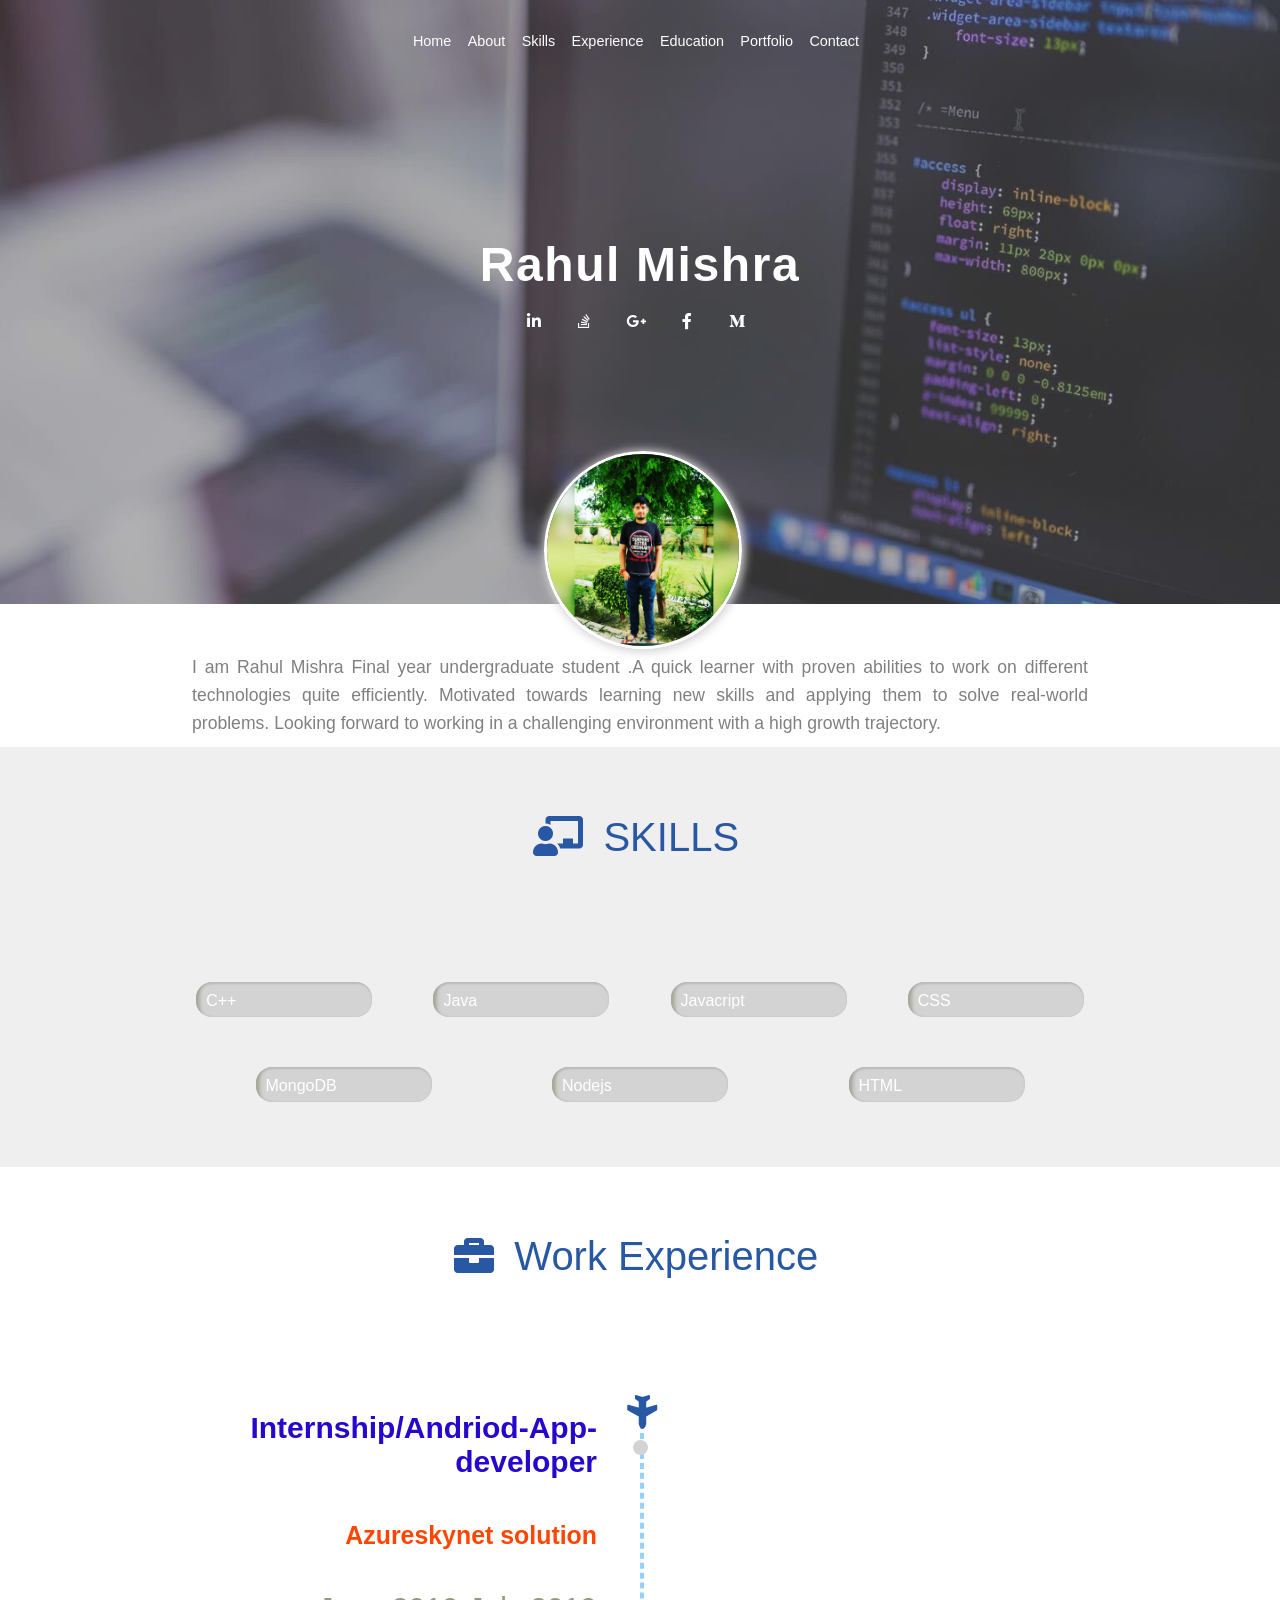
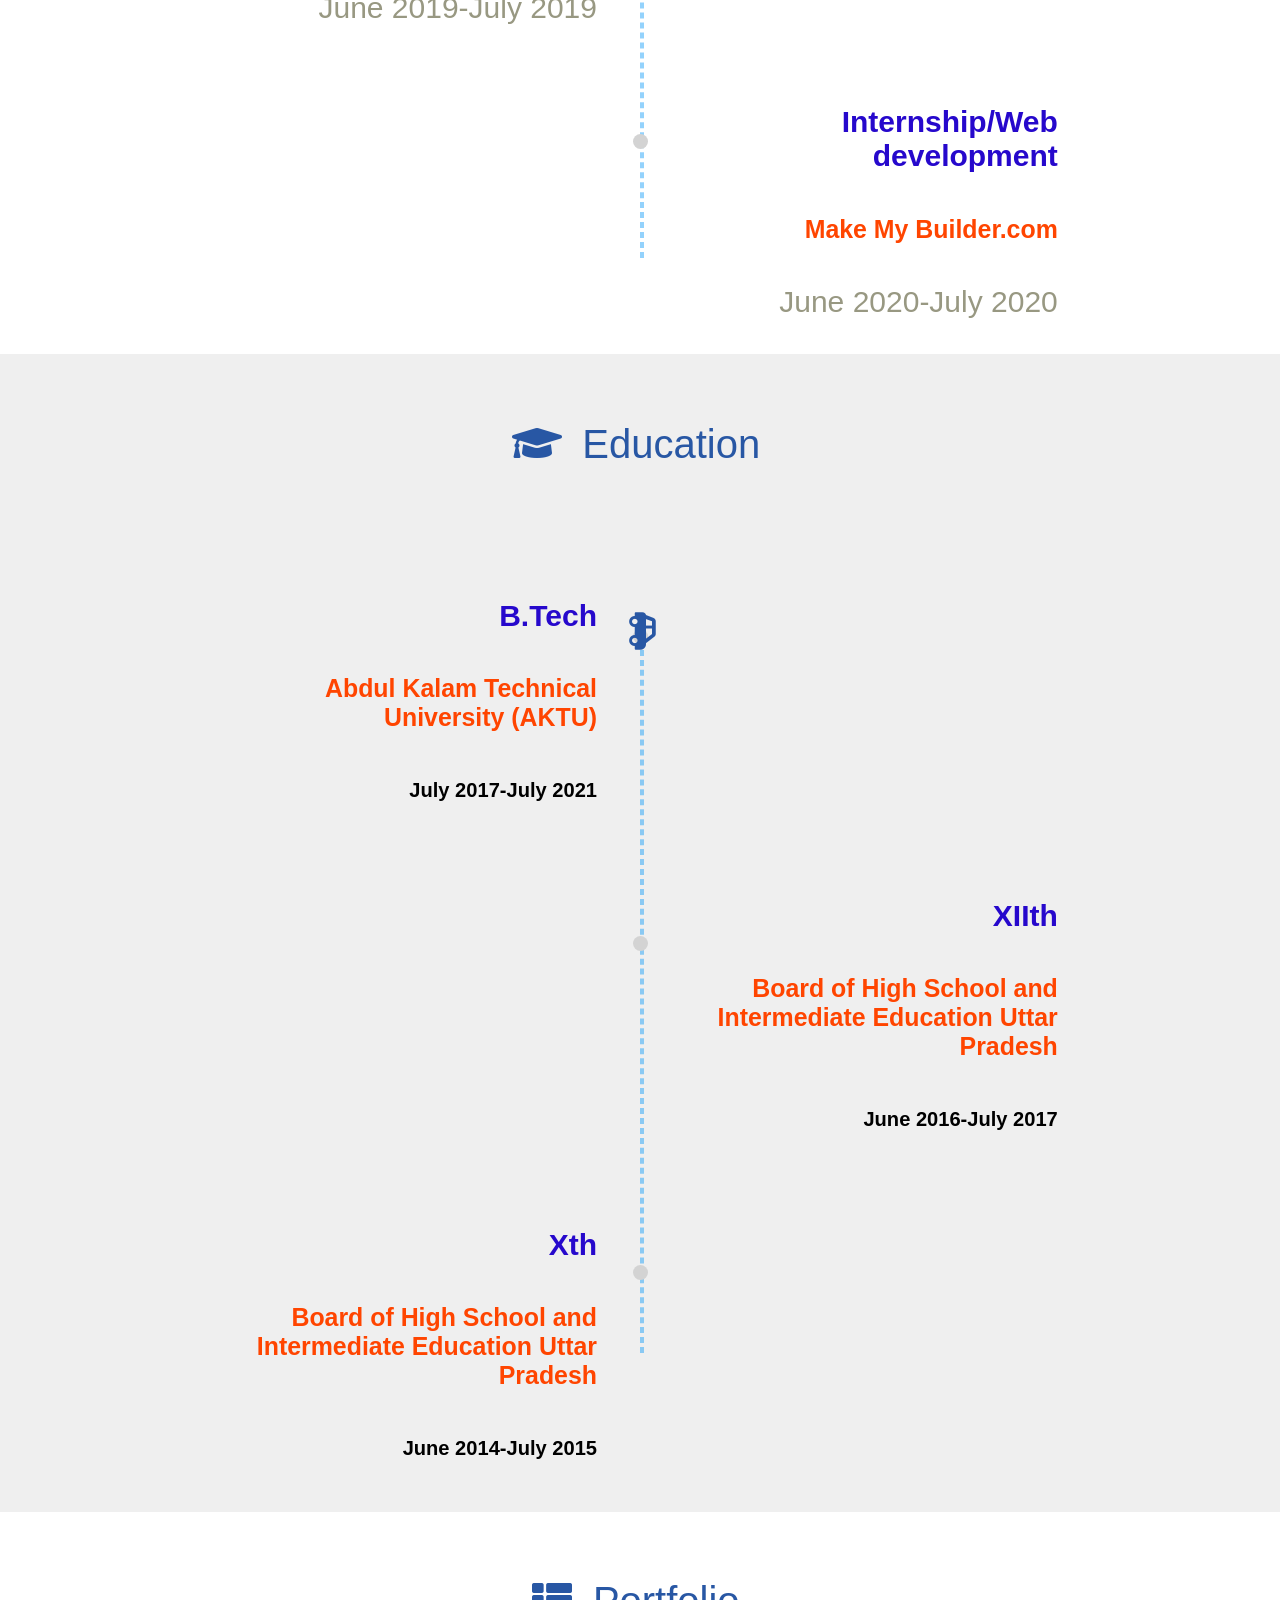
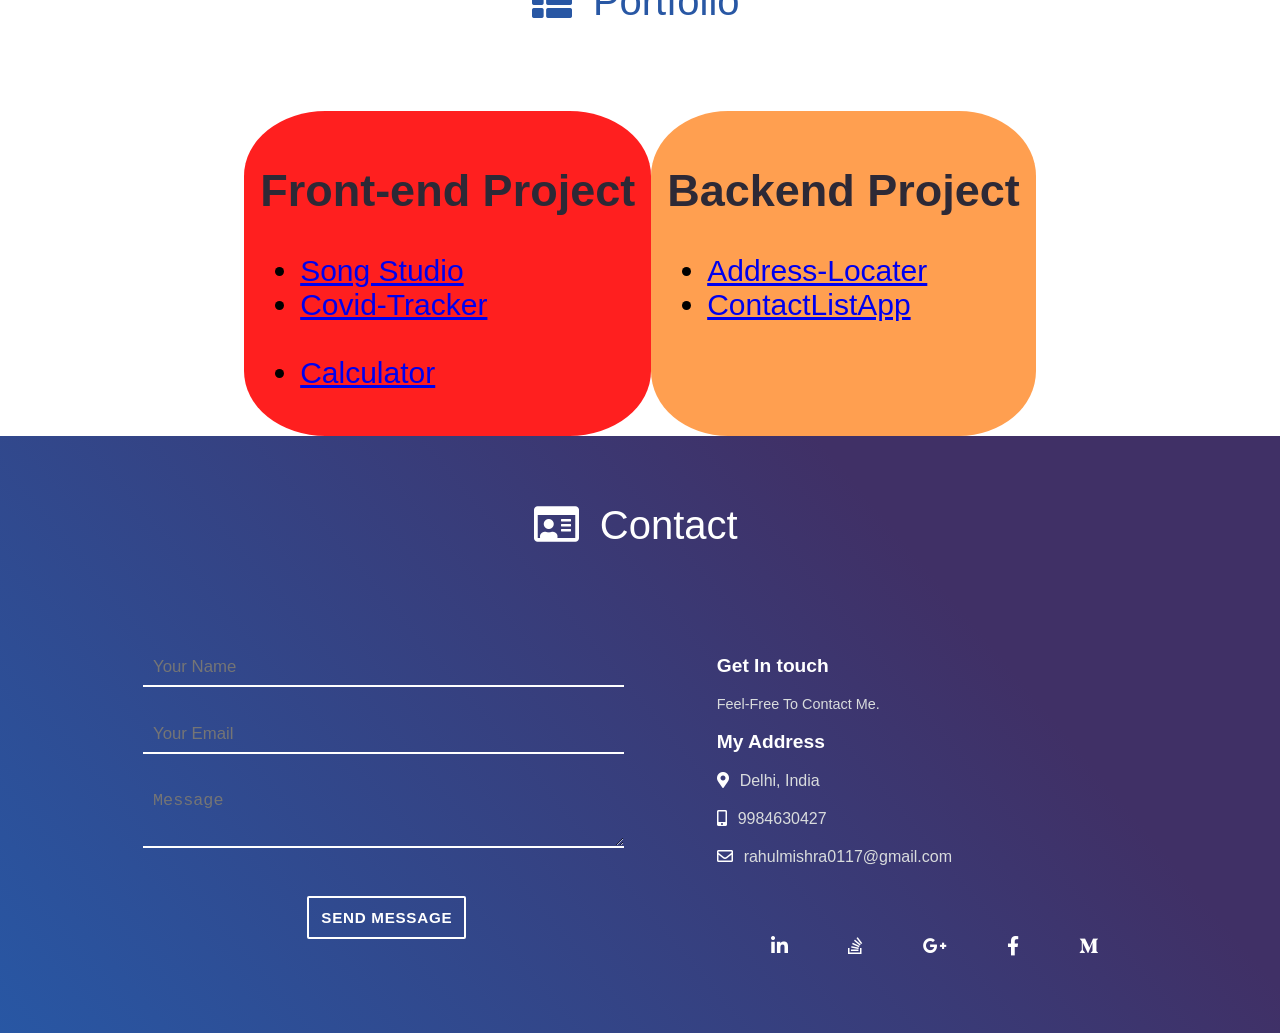
==== index.html @ 9bad270a "Add the song studio Project in front-end section" ====
<!DOCTYPE html>
<html>
<head>
    <title> Rahul Mishra </title>
    <link rel="icon" type="image/png" href="https://dribbble.com/shots/14804530-r/attachments/6511800?mode=media"/>
    <link rel="stylesheet" href="https://use.fontawesome.com/releases/v5.5.0/css/all.css" integrity="sha384-B4dIYHKNBt8Bc12p+WXckhzcICo0wtJAoU8YZTY5qE0Id1GSseTk6S+L3BlXeVIU" crossorigin="anonymous">
    <!-- <link rel="stylesheet" href="https://use.fontawesome.com/releases/v5.5.0/css/all.css" integrity="sha384-B4dIYHKNBt8Bc12p+WXckhzcICo0wtJAoU8YZTY5qE0Id1GSseTk6S+L3BlXeVIU" crossorigin="anonymous"> -->
    <link rel="stylesheet" href="style.css">

</head>
<body>

    <header id="body-header">
        <nav>

            <ul class="horizontal-list text-center nav-menu">
                <li>
                    <a href="#"> Home </a>
                </li>
                <li>
                    <a href="#about"> About </a>
                </li>
                <li>
                    <a href="#skills"> Skills </a>
                </li>
                <li>
                    <a href="#experience">Experience</a>
                </li>
                <li>
                    <a href="#education">Education</a>
                </li>
                <li>
                    <a href="#portfolio">Portfolio</a>
                </li>
                <li>
                    <a href="#contact">Contact</a>
                </li>
            </ul>
            
        </nav>

        <div id="name-social-container">
            <div class="text-center">
                <h1 id="my-name">
                    Rahul Mishra
                </h1>
            </div>
            <div>
                <ul class="horizontal-list text-center social-icons">
                    <li>
                        <a href="https://www.linkedin.com/in/rahul-mishra-b2970813b/">
                            <i class="fab fa-linkedin-in"></i>
                        </a>
                    </li>
                    <li>
                        <a href="#">
                            <i class="fab fa-stack-overflow"></i>
                        </a>
                    </li>
                    <li>
                        <a href="https://plus.google.com/u/0/103030702784925512939" target="_blank">
                            <i class="fab fa-google-plus-g"></i>
                        </a>
                    </li>
                    <li>
                        <a href="https://www.facebook.com/smartboyrahul.mishra">
                            <i class="fab fa-facebook-f"></i>
                        </a>
                    </li>
                    <li>
                        <a href="https://medium.com/@rahulmishra0117" >
                            <i class="fab fa-medium-m"></i>
                        </a>
                    </li>
                </ul>

            </div>

        </div>

    </header>
    <main>

        <section id="about">
            <div id="my-image">
                <img src="IMG_20190824_121928.jpg">
            </div>
            <p id="text"> I am Rahul Mishra Final year undergraduate student .A quick learner with proven abilities to work on different technologies quite efficiently. Motivated towards learning new skills and applying them to solve real-world problems. Looking forward to working in a challenging environment with a high growth trajectory. </p>

        </section>

        <section id="skills">
            <h1 class="section-heading mb75px ">
                <span>
                    <i class="fas fa-chalkboard-teacher"></i>
                </span>
                <span> SKILLS </span>
            </h1>

            <div id="skills-container" class="skills-display">

                <div class="skill-progress">
                    <div class="eighty-five-percent mb-blue" data-bar-width="75">
                        <div class="skill-name">
                            <span> C++ </span>
                        </div>
                    </div>

                </div>


          
            <!-- for java skill -->
          
           
                <div class="skill-progress">
                    <div class="eighty-five-percent mb-blue1" data-bar-width="88">
                        <div class="skill-name">
                            <span>Java</span>
                        </div>
                    </div>
                </div>
            
            
            <!-- for javacript -->
            
           
                <div class="skill-progress">
                    <div class="seventy-five-percent mb-blue2" data-bar-width="76">
                        <div class="skill-name">
                            <span>Javacript</span>
                        </div>
                    </div>
                </div>
            
            
            <!-- for nodejs -->
            
                <div class="skill-progress">
                    <div class="sixty-five-percent mb-blue3" data-bar-width="80">
                        <div class="skill-name">
                            <span>CSS</span>
                        </div>
                    </div>
                </div>
            

            <!-- for MongoDB -->
            
                <div class="skill-progress">
                    <div class="fifty-five-percent mb-blue4" data-bar-width="60">
                        <div class="skill-name">
                            <span>MongoDB</span>
                        </div>
                    </div>
                </div>
                <!-- For Nodejs -->
                <div class="skill-progress">
                    <div class="fifty-five-percent mb-blue4" data-bar-width="70">
                        <div class="skill-name">
                            <span>Nodejs</span>
                        </div>
                    </div>
                </div>
                <div class="skill-progress">
                    <div class="fifty-five-percent mb-blue4" data-bar-width="85">
                        <div class="skill-name">
                            <span>HTML</span>
                        </div>
                    </div>
                </div>

            </div>
        </section>

        <section id="experience">
            <h1 class="section-heading mb75px ">
                <span>
                    <i class="fas fa-briefcase"></i>
                </span>
                <span> Work Experience </span>
            </h1>
             <div class="timeline">
                
                    
                <div class="timelinebox">
                   <h4>Internship/Andriod-App-developer</h4>
                   <h5>Azureskynet solution</h5>
                   <p>June 2019-July 2019 </p>
                </div>                
                <div class="timelinebox">
                    <h4>Internship/Web development</h4>
                   <h5>Make My Builder.com</h5>
                   <p>June 2020-July 2020 </p>
                </div>
                <div id="timeline-divider">
                    <div class="timeline-traveller">
                        <div>
                            <i class="fas fa-plane"></i>
                        </div>
                    </div>

                </div>
            </div>
        </section>

        <section id="education">
            <h1 class="section-heading mb75px ">
                <span>
                    <i class="fas fa-graduation-cap"></i>
                </span>
                <span> Education </span>
            </h1>
             <div class="timeline">
                
                    
                <div class="timelinebox">
                   <h4>B.Tech</h4>
                   <h5>Abdul Kalam Technical University (AKTU)</h5>
                   <h6>July 2017-July 2021 </h6>
                </div>                
                <div class="timelinebox">
                    <h4>XIIth </h4>
                   <h5>Board of High School and Intermediate Education Uttar Pradesh</h5>
                   <h6>June 2016-July 2017 </h6>
                </div>
                <div class="timelinebox">
                    <h4>Xth </h4>
                   <h5>Board of High School and Intermediate Education Uttar Pradesh</h5>
                   <h6>June 2014-July 2015 </h6>
                </div>
   
                <div id="timeline-divider">
                    <div class="timeline-traveller">
                        <div>
                            <i class="fas fa-car-side"></i>
                        </div>
                    </div>

                </div>
            </div>

        </section>

        <section id="portfolio">
            <h1 class="section-heading mb75px">
                <span>
                    <i class="fas fa-th-list"></i>
                </span>
                <span> Portfolio </span>
            </h1>

            <div id="portfolio-container">

                
                <div class="col-container">
                    <div class="col" style="background:rgb(255, 31, 31)">
                      <h2>Front-end Project</h2>
                      
                      <ul>
                        <li>
                            <a href="https://rahulmishra117.github.io/Calculator/">Song Studio</a>
                          </li> 
                      <li><a href="https://rahulmishra117.github.io/Covid/">Covid-Tracker</a>
                      </li>
                        <br>
                        
                        <li>
                      <a href="https://rahulmishra117.github.io/Calculator/">Calculator</a>
                    </li>  
                    
                    </ul>
                    </div>
                  
                  
                    <div class="col" style="background:rgb(255, 159, 80)">
                      <h2>Backend Project</h2>
                      <ul>
                          <li>
                              <a href="https://github.com/rahulmishra117/AddressLocater1">Address-Locater</a>
                          </li>
                          <li>
                              <a href="https://github.com/rahulmishra117/ContactList">ContactListApp</a>
                          </li>
                      </ul>
                    </div>
                  </div>
               
               

            </div>
        </section>

        <section id="contact">
            <h1 class="section-heading mb75px ">
                <span>
                    <i class="far fa-id-card"></i>
                </span>
                <span> Contact </span>
            </h1>
            <!--dived two part the screen  -->
            <div id="contact-container">

                <div id="contact-form-container">
                    <form id="contact-form">
                        <input id="input-name" name="name" type="text" placeholder="Your Name">
                        <input id="input-email" name="input-email" type="text" required placeholder="Your Email">
                        <textarea id="input-message" name="input-message" rows="2" cols=40 placeholder="Message"></textarea>
                        <button class="sub-btn" type="submit">SEND MESSAGE</button>
                    </form>
                </div>
                <div id="my-details-container">

                    <h3> Get In touch </h3>
                    <p> Feel-Free To Contact Me. </p>

                    <h3> My Address </h3>
                    <div class="my-details-info-container">
                        <i class="fas fa-map-marker-alt"></i>
                        <span>Delhi, India</span>
                    </div>
                    <div class="my-details-info-container">
                        <i class="fas fa-mobile-alt"></i>
                        <span>9984630427</span>
                    </div>
                    <div class="my-details-info-container">
                        <i class="far fa-envelope"></i>
                        <span>rahulmishra0117@gmail.com</span>
                    </div>
               
          










       
            <!-- Icon Of Socail Media -->
            
            <div class="text-center social-icons">

                <ul class="horizontal-list">

                    <li>
                        <a href="https://www.linkedin.com/in/rahul-mishra-b2970813b/">
                            <i class="fab fa-linkedin-in"></i>
                        </a>
                    </li>

                    <li>
                        <a href="" target="_blank">
                            <i class="fab fa-stack-overflow"></i>
                        </a>
                    </li>

                    <li>
                        <a href="https://plus.google.com/u/0/103030702784925512939" target="_blank">
                            <i class="fab fa-google-plus-g"></i>
                        </a>
                    </li>

                    <li>
                        <a href="https://www.facebook.com/smartboyrahul.mishra">
                            <i class="fab fa-facebook-f"></i>
                        </a>
                    </li>

                    <li>
                        <a href="https://medium.com/@rahulmishra0117" >
                            <i class="fab fa-medium-m"></i>
                        </a>
                    </li>
                </ul>
            </div>
            </div>
      
        </section>

    </main>

    <script src="JS/index.js"></script>
</body>
</html>
---- style.css ----
body {
    margin: 0px;
    font-family: sans-serif;
    font-size: 30px;
}

/* Body Header */

#body-header {
    height: 65vh;
    opacity: 0.8;
    background-image: url(1947484.jpg);
    background-size: cover;
    background-position: center;
    background-attachment: fixed;
    padding-top: 1.2rem;
}

/* Horizontal Lists */

.horizontal-list {
    list-style: none;
    padding-left: 0px;
    margin: 0px;
}

.horizontal-list li {
    display: inline-block;
    margin: 0px 8px 8px 0px;
    font-weight: 100;
    font-size: 0.9rem;
}


.horizontal-list li a {
    color: white;
    text-decoration: none;
}

.nav-menu li a {
    transition: color 0.5s, border-bottom 4s;
}

.nav-menu li a:hover {
    color: lightgrey;
    border-bottom: 1px solid black;
}

.text-center {
    text-align: center;
}

/* Name and Social Icons*/

#name-social-container {
    margin-top: 20vh;
}

#my-name {
    font-size: 3rem;
    letter-spacing: 0.1rem;
    color: white;
    font-weight: 700;
    margin-bottom: 0.5rem;
}


.social-icons li a i {
    /*color: red;*/
    padding: 10px;
    font-size: 1rem;
    border-radius: 50%;
}


.social-icons li a i:hover {
    box-shadow: 0px 0px 6px 4px rgba(230, 196, 196, 0.3);
}

/*About Section*/

#about {
    height: auto;
    width: 100%;
    position: relative;
    shadow:lightgrey;
}

#my-image {
    height: 12rem;
    width: 12rem;
    margin: auto;
    margin-top: -17vh;
}

#my-image img {
    height: 100%;
    width: 100%;
    border-radius: 50%;
    border: 3px solid white;
    box-shadow: 1px 1px 10px 2px lightgrey;

}
#text{
    padding: 10px;
    width: 70%;
    text-align: justify;
    color: grey;
    line-height: 28px;
    font-size: 1.1rem;
    margin: auto;
    
}

.text-decoration{
    color:#2857a4;
background-color:white;
font-weight: 600;


}
/* Section Property */
section {
    width: 100%;
    /*height: 75vh;*/
    display: flex;
    flex-direction: column;
    align-items: center;
}


section:nth-child(2n) {
    background-color: #9e9b9b29;
}

section:nth-child(2n + 1) {
    background-color: white;
}

.section-heading {
    width: auto;
    padding: 20px 10px 10px;
    font-weight: 400;
}

.section-heading span {
    font-size: 40px;
    color: #2857a4;
    display: inline-block;
    padding-top: 10px;
    margin-right: 0.5rem;
}

/* Skill section property */
.skills-display {
    width: 75%;
    padding: 10px;
    margin-bottom: 30px;
    display: flex;
    flex-wrap: wrap;
    justify-content: space-evenly;
}

.skill-progress {
    width: 11rem;
    height: 2.2rem;
    background-color: lightgrey;
    border-radius: 1rem;
    box-shadow: 1px 1px 2px 1px #b9b9b9 inset;
    margin: 25px;
    overflow: hidden;
}

.skill-progress > div {
    border-radius: 20px 0px 0px 20px;
    box-shadow: 1px 1px 5px 2px #989882;
}

.skill-name span {
    color: white;
    font-size: 1rem;
    margin-left: 10px;
    vertical-align: middle;
}


/* Common Margin Classes */
.mb75px {
    margin-bottom: 75px;
}

/*common color classes */

.text-highlight {
    color: #2857a4;
    font-weight: 600;

}

.mb-blue {
    background-color: #2857a4;
}
.mb-blue1 {
    background-color: #2608cc;
}
.mb-blue2 {
    background-color: #ec79e6;
}
.mb-blue3 {
    background-color: #7dec5b;
}
.mb-blue4 {
    background-color: #ca0707;
}

/*Percentage Classes */

.eighty-five-percent {
    width: 85%;
    height: inherit;
}
.seventy-five-percent{
    width: 85%;
    height: inherit;
}
.sixty-five-percent{
    width: 85%;
    height: inherit;
}
.fifty-five-percent{
    width: 85%;
    height: inherit;
}
/* Skill display1 */

/* for Protfolio Section */

.col-container {
    display: table;
    width: 100%;
    margin: auto;
  }
  .col {
    display: table-cell;
    padding: 16px;
    margin: 10px;
    border-radius: 20%;
  }
  .col h2{
      color: #2d2936;
  }


/* Contact Section  */
#contact {
    background-color: #0abcf9;
    background-image: linear-gradient(50deg, #2857a4 0%, #403066 74%);
    color: white;
    padding-bottom: 40px;
}

#contact h1,
#contact h1 span {
    color: white;
}

#contact-form {
    margin-left: 20%;
}

#contact-container {
    display: flex;
}

#my-details-container {
    width: 35%;
    margin-left: 6%;
}

#my-details-container h3 {
    color: white;
    font-weight: 550;
    font-size: 1.2rem;
}

#contact-form-container {
    width: 50%;
}

#my-details-container p {
    color: #d9dcdd;
    font-size: 0.9rem;
}

.my-details-info-container {
    margin-bottom: 20px;
    color: #d9dcdd;
    font-size: 1rem;
}

.my-details-info-container span {
    margin-left: 0.4rem;
}

.my-details-info-container i {
    color: white;
}

.my-details-icon {
    width: 1rem;
    height: 1rem;
    vertical-align: bottom;
    margin-right: 0.5rem;
}


#contact-form input,
textarea {
    max-width: 90%;
    margin: 15px;
    padding: 4px 10px;
    border: 0px solid transparent;
    border-bottom: 2px solid white;
    color: #d9dcdd;
    background: transparent;
    width: 90%;
    line-height: 1.6;
    font-size: 1.05rem;
}

#contact-form button[type="submit"] {
    background: transparent;
    font-size: 0.95rem;
    border: 2px solid white;
    margin-top: 5%;
    margin-left: 35%;
    border-radius: 2px;
    color: white;
    font-family: sans-serif;
    font-weight: 700;
    letter-spacing: 0.046875em;
    line-height: 1;
    padding: 0.8em 0.8em 0.78em;
    text-transform: uppercase;
}

#contact-form button:hover {
    background: white;
    color: #13386fe0;
}

#contact .social-icons li a i {
    font-size: 1.2rem;
    margin: 40px 10px 10px;
    padding: 10px 14px 20px 10px;

}

input:focus,
select:focus,
textarea:focus,
button:focus {
    outline: none;
}

/* Experience */
.timeline{
    position: relative;
    width: 75%;
    /* border: 2px solid black; */

}


.timelinebox {
    padding: 5px;
    width: 40%;
    min-height: 150px;
    position: relative;
    left: 5%;
    text-align: right;
    /* border: 2px solid black; */
}

.timelinebox::after {
    content: '';
    position: absolute;
    width: 15px;
    height: 15px;
    background-color: lightgrey;
    top: 25%;
    border-radius: 50%;
    z-index: 1;
}

.timelinebox:nth-child(2n) {
    left: 53%;
}

.timelinebox:nth-child(2n+1)::after {
    right: -11.8%;
}

.timelinebox:nth-child(2n)::after {
    left: -9%;
}

#timeline-divider {
    position: absolute;
    width: 0;
    top: 8%;
    left: 50%;
    border: 2px dashed #0096fa6b;
    height: 75%;
    color: #433E3F;
}

#timeline-divider .timeline-traveller {
    position: sticky;
    top: 135px;
    z-index: 2;
}

#timeline-divider i {
    transform: rotate(90deg);
  	margin-top: -35px;
    display: block;
    color: #2857a4;
}

/* timelineBox content styling */
.timelinebox>h4{
    color: #2608cc;
}
.timelinebox>h5{
    color: orangered;
}
.timelinebox>p{
    color: #989882;
}
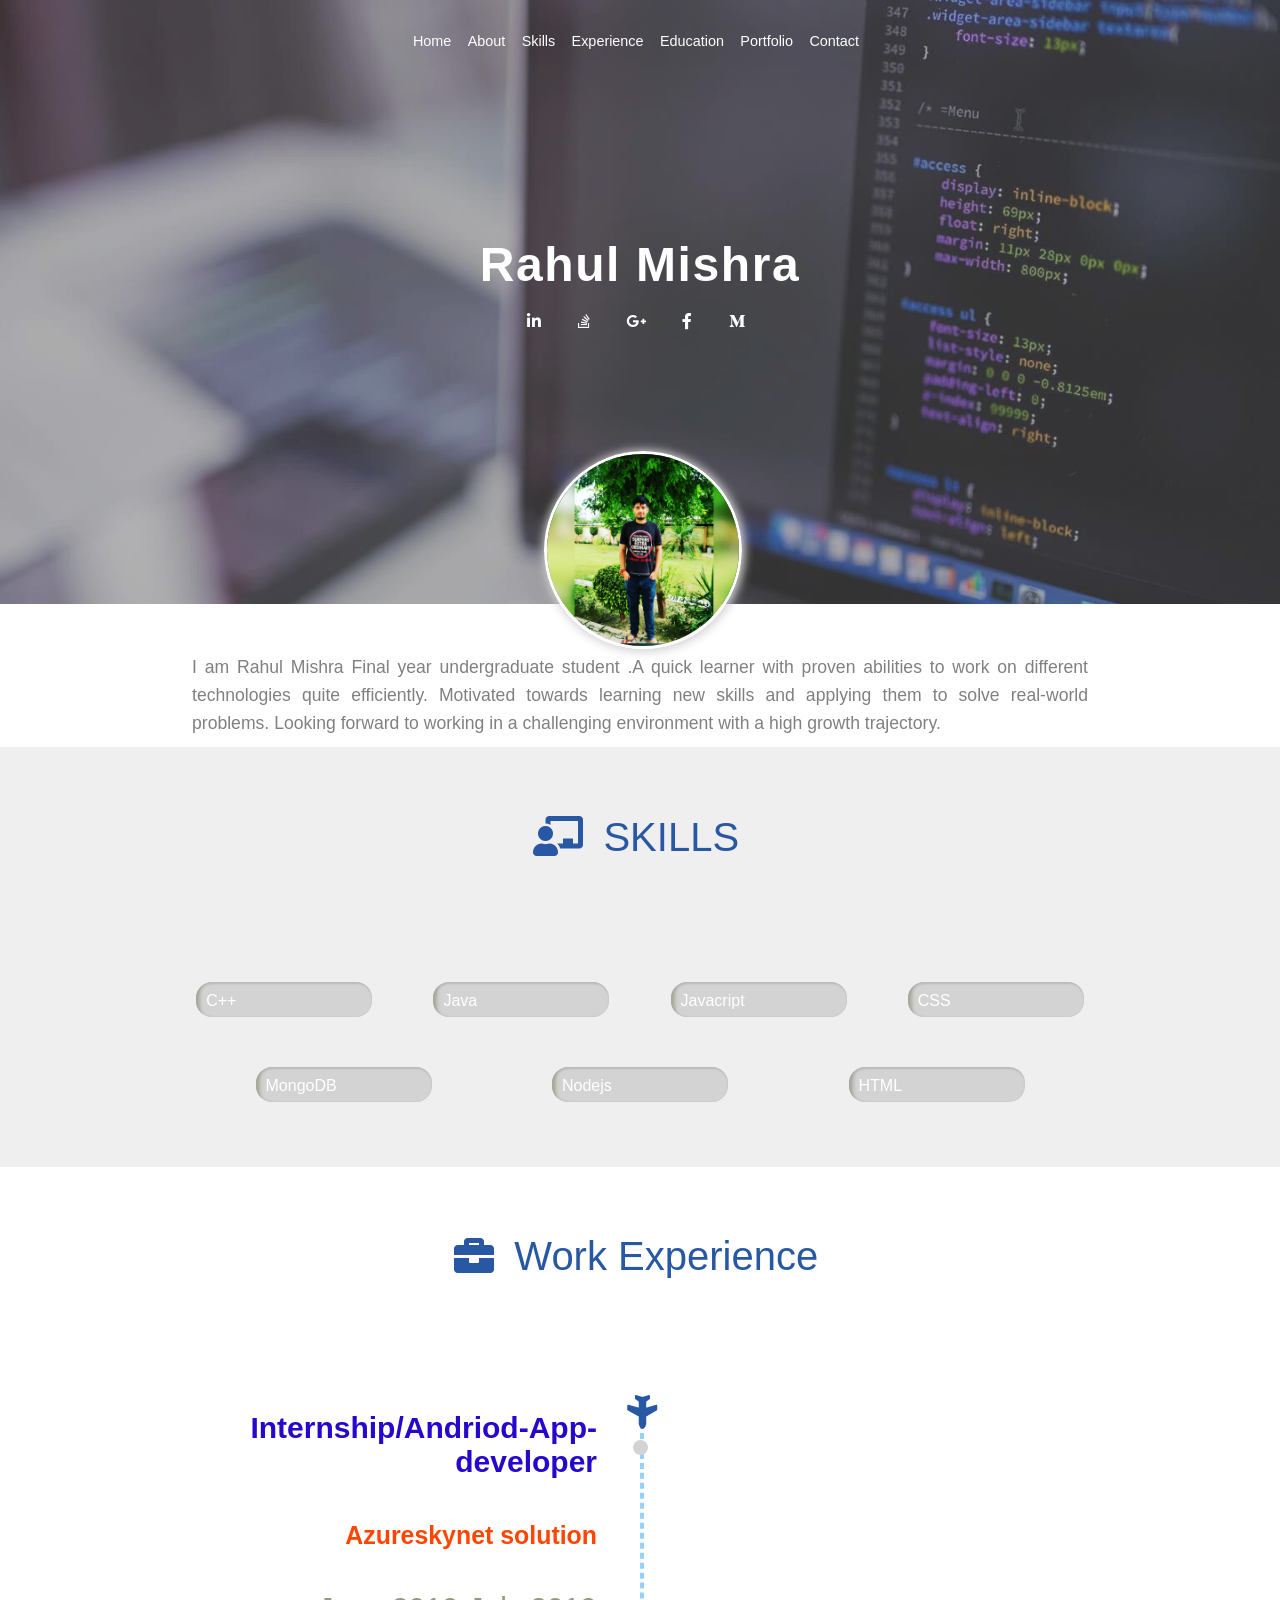
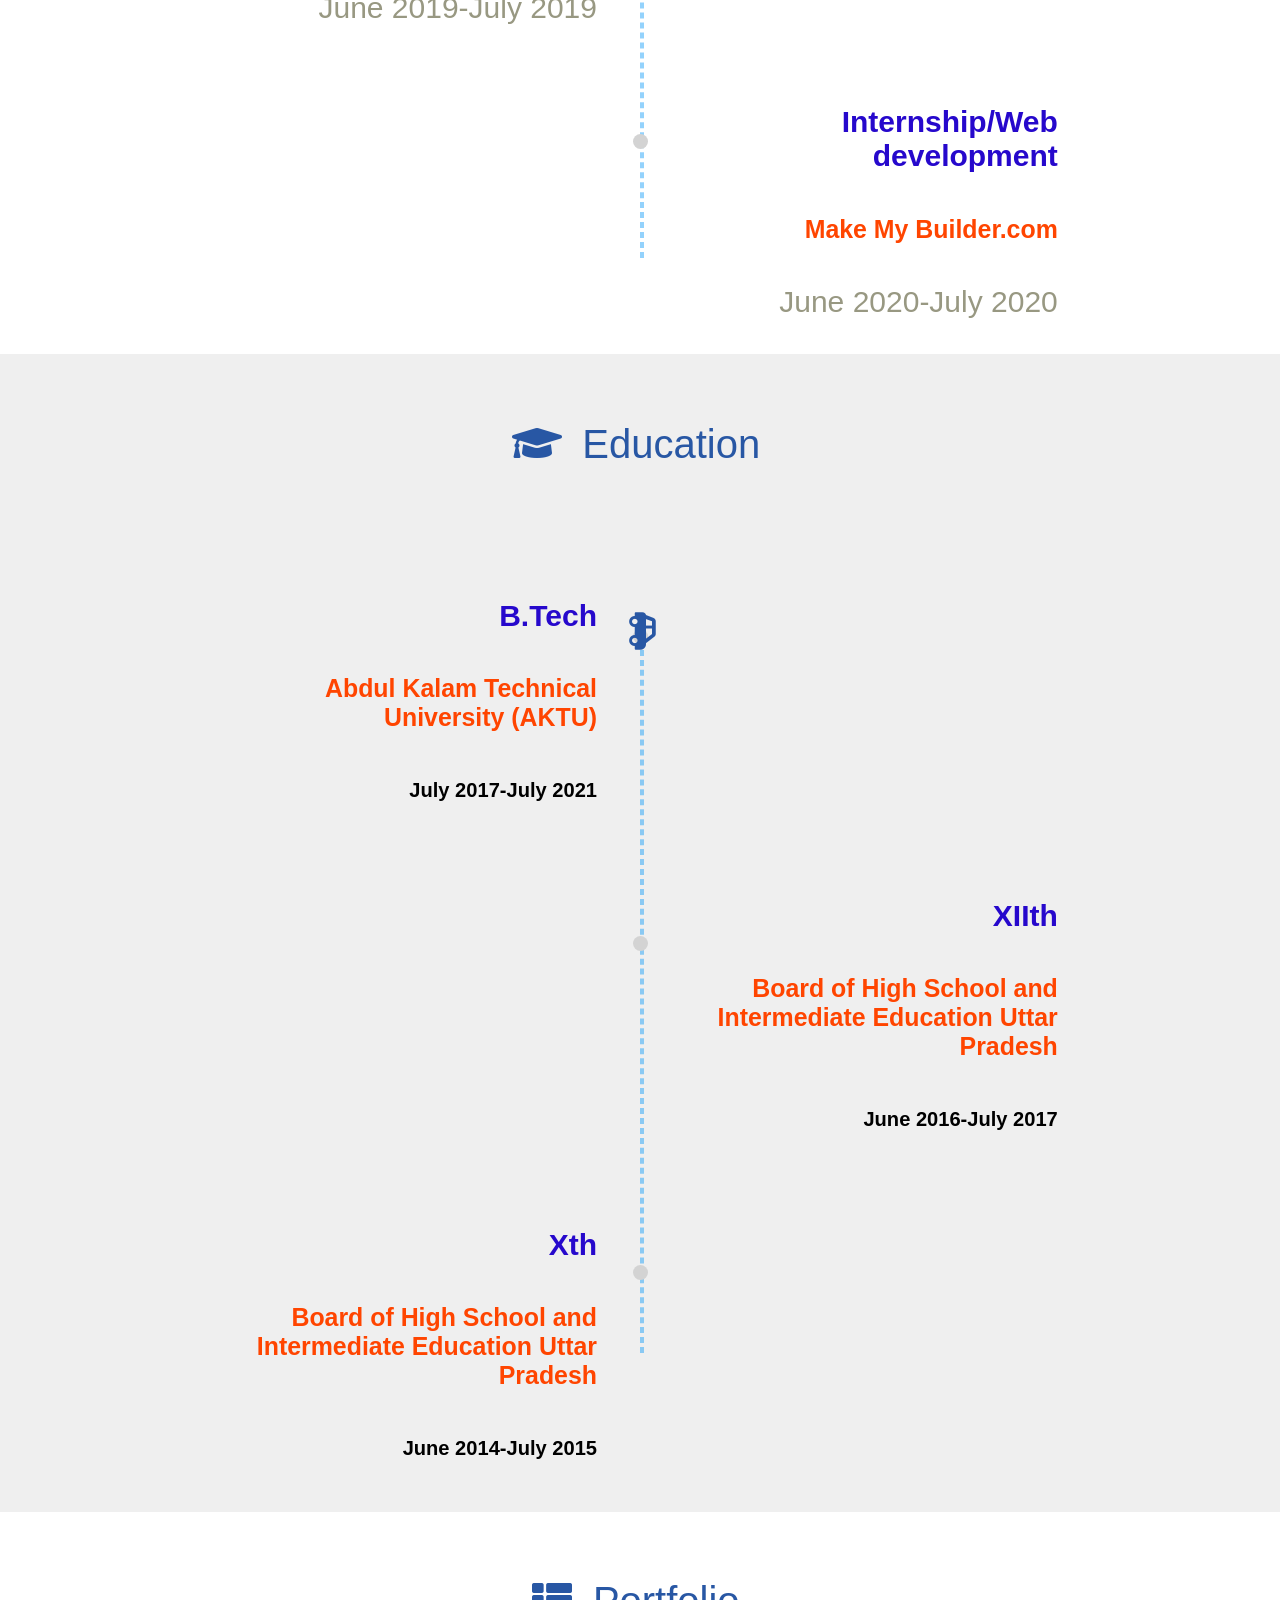
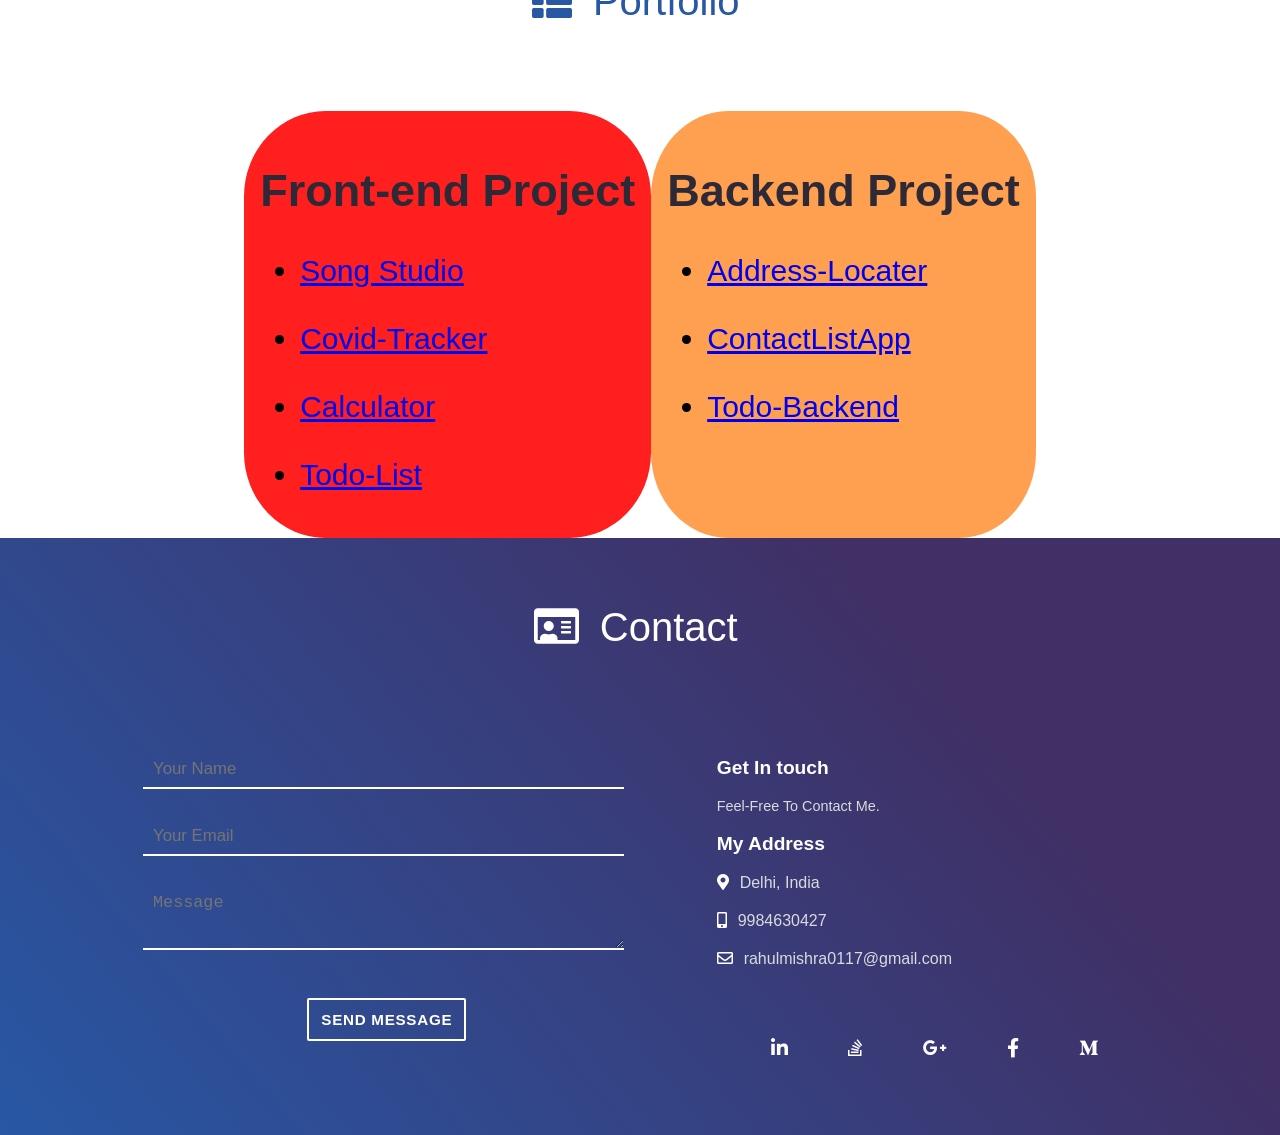
==== commit 38721e8d: "adding the list of project" ====
--- a/index.html
+++ b/index.html
@@ -259,16 +259,22 @@
                       
                       <ul>
                         <li>
-                            <a href="https://rahulmishra117.github.io/Calculator/">Song Studio</a>
-                          </li> 
-                      <li><a href="https://rahulmishra117.github.io/Covid/">Covid-Tracker</a>
+                            <a href="https://rahulmishra117.github.io/SongStudio/">Song Studio</a>
+                          </li>
+                          <br> 
+                      <li>
+                          <a href="https://rahulmishra117.github.io/Covid/">Covid-Tracker</a>
                       </li>
                         <br>
                         
                         <li>
                       <a href="https://rahulmishra117.github.io/Calculator/">Calculator</a>
                     </li>  
-                    
+                    <br>
+                    <li>
+                        <a href="https://rahulmishra117.github.io/Todo-List/">Todo-List</a>
+                    </li>
+
                     </ul>
                     </div>
                   
@@ -279,9 +285,14 @@
                           <li>
                               <a href="https://github.com/rahulmishra117/AddressLocater1">Address-Locater</a>
                           </li>
+                          <br>
                           <li>
                               <a href="https://github.com/rahulmishra117/ContactList">ContactListApp</a>
                           </li>
+                          <br>
+                          <li>
+                            <a href="https://github.com/rahulmishra117/Todo-Backend">Todo-Backend</a>
+                        </li>
                       </ul>
                     </div>
                   </div>
--- a/style.css
+++ b/style.css
@@ -249,7 +249,9 @@
   .col h2{
       color: #2d2936;
   }
-
+.col h2 ul {
+    outline: none;
+}
 
 /* Contact Section  */
 #contact {
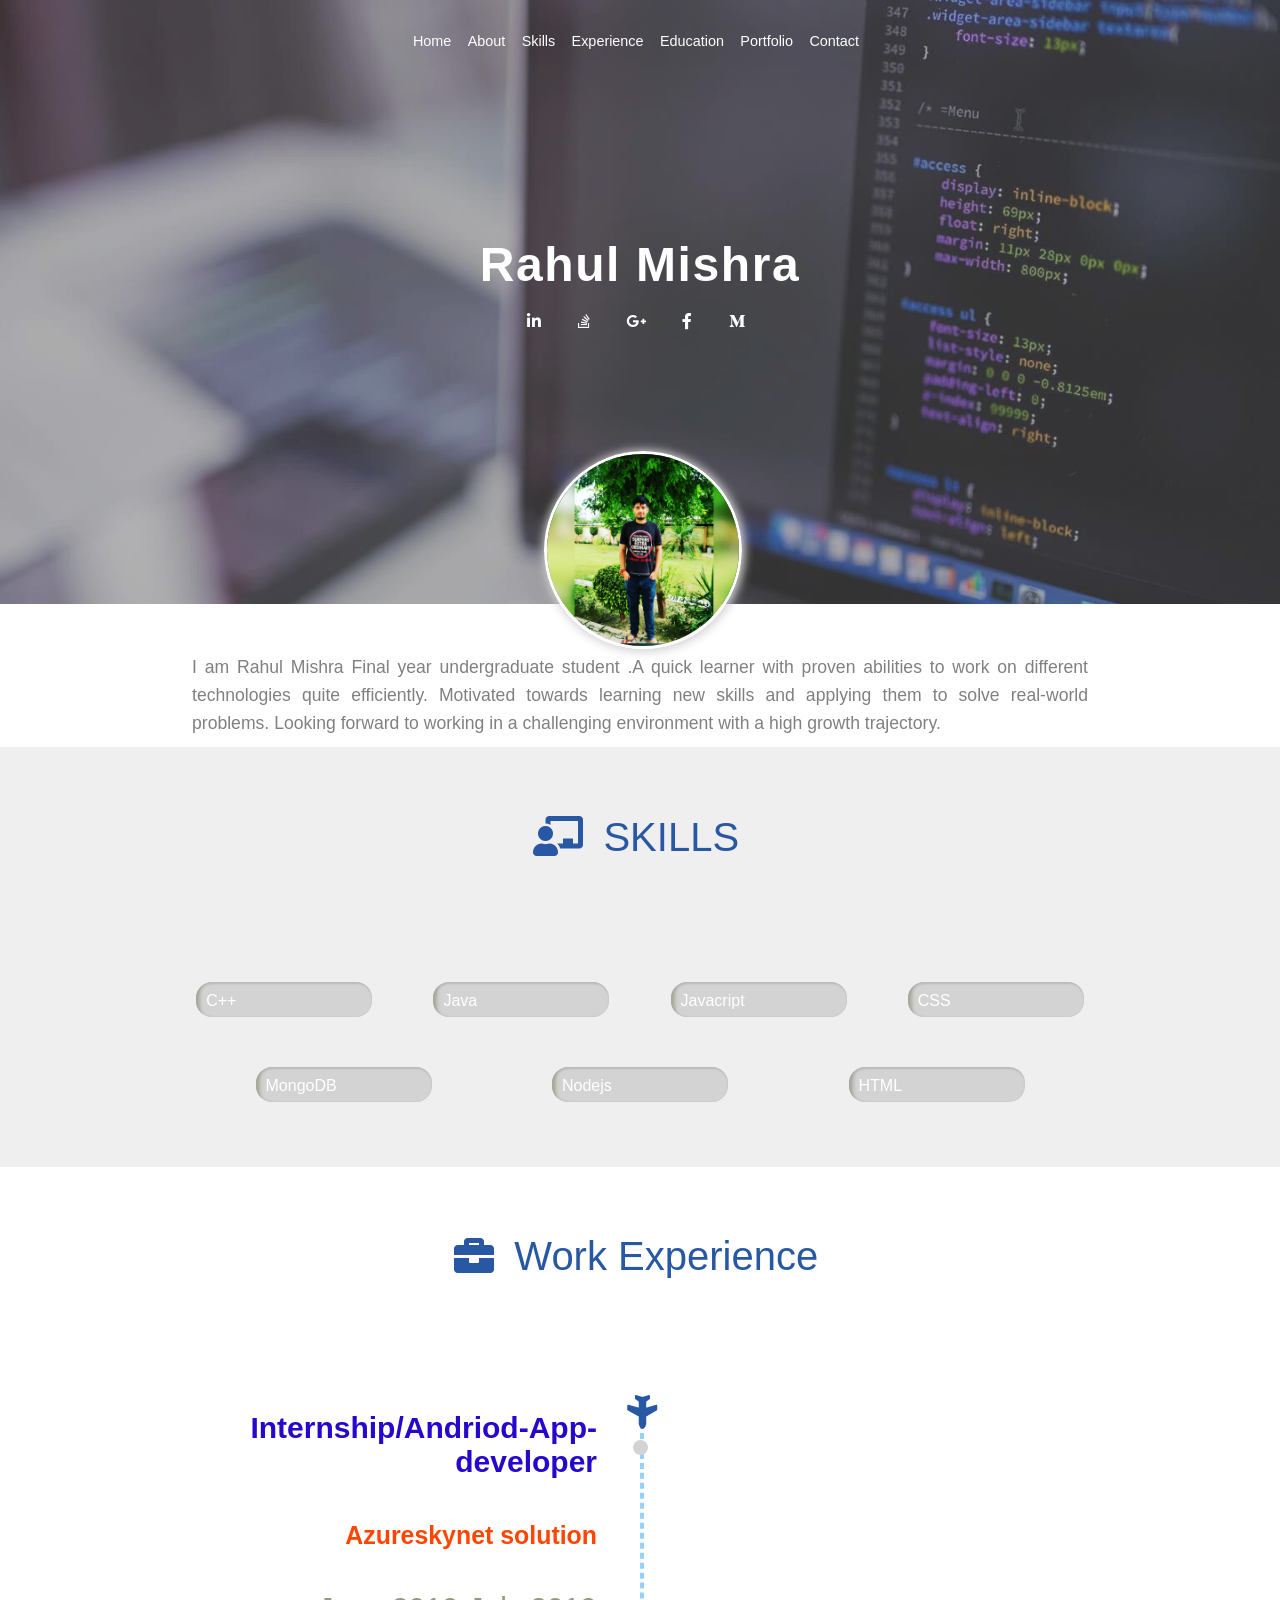
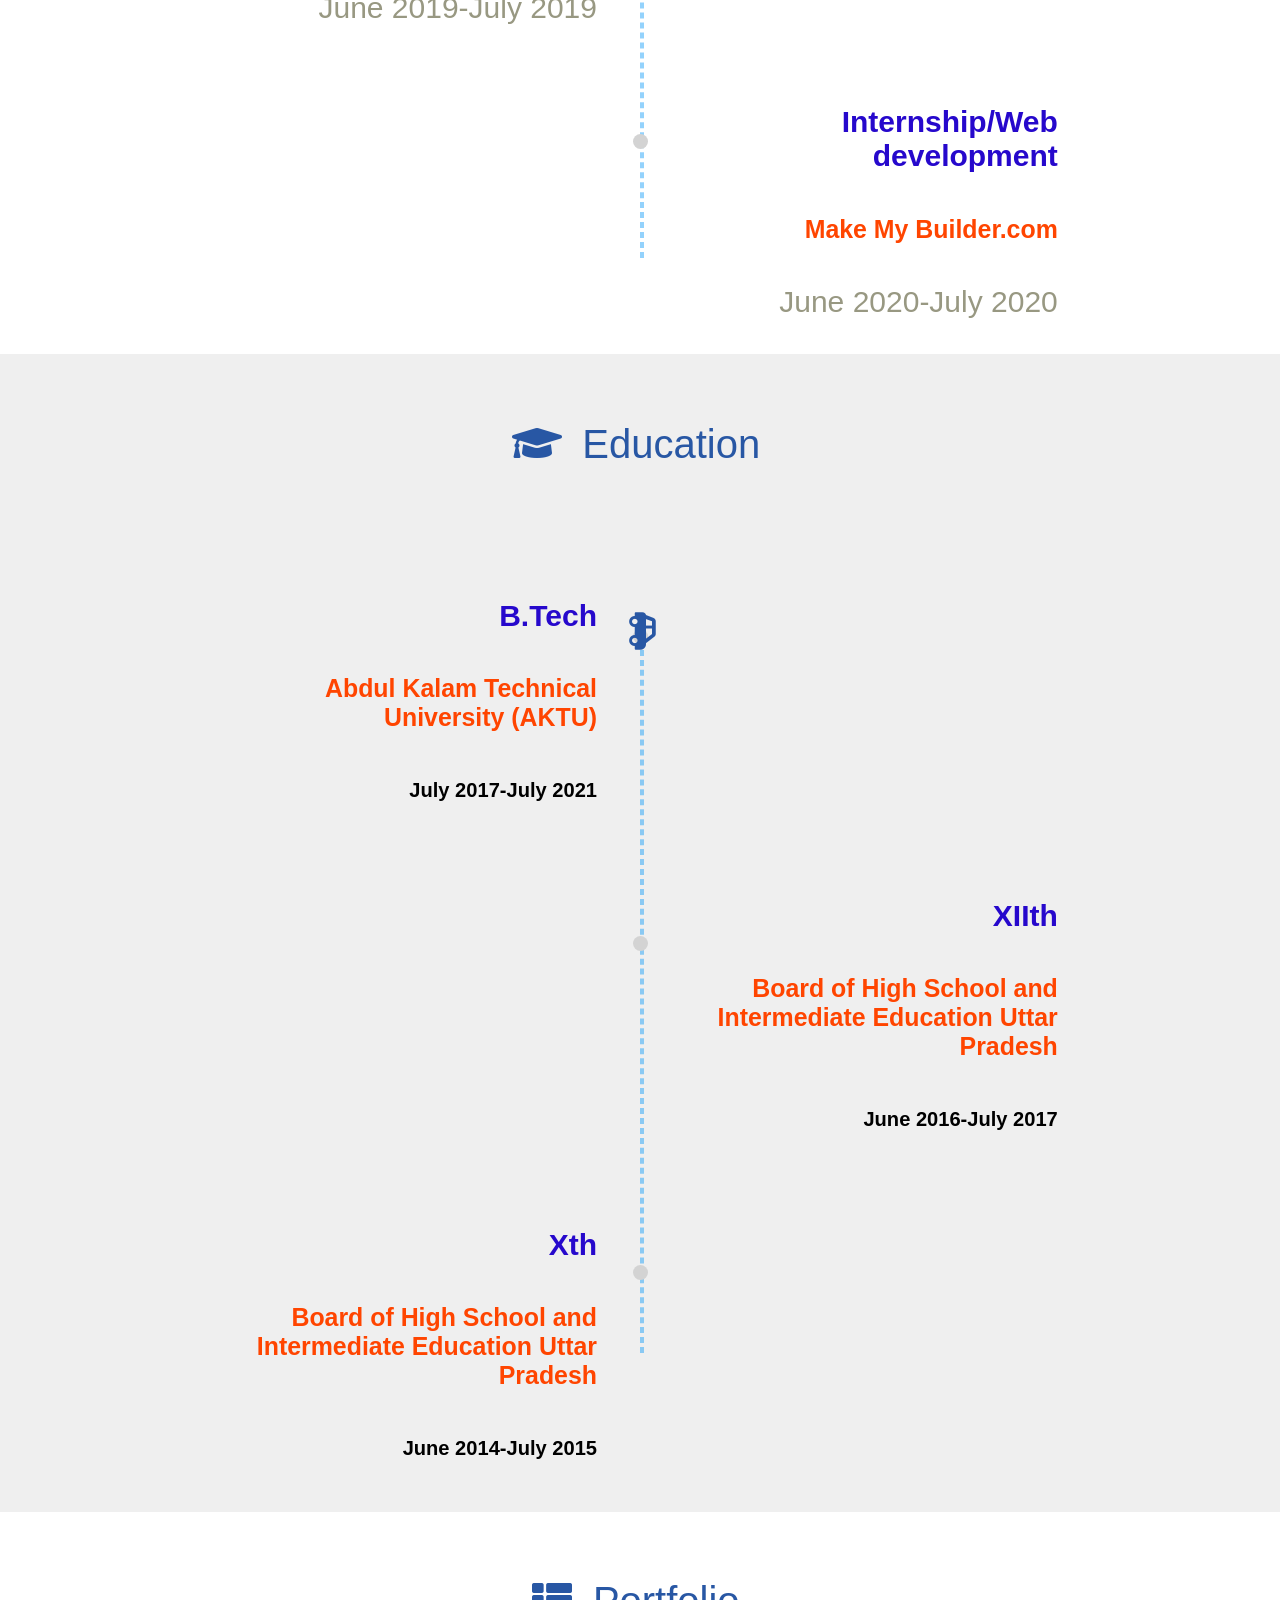
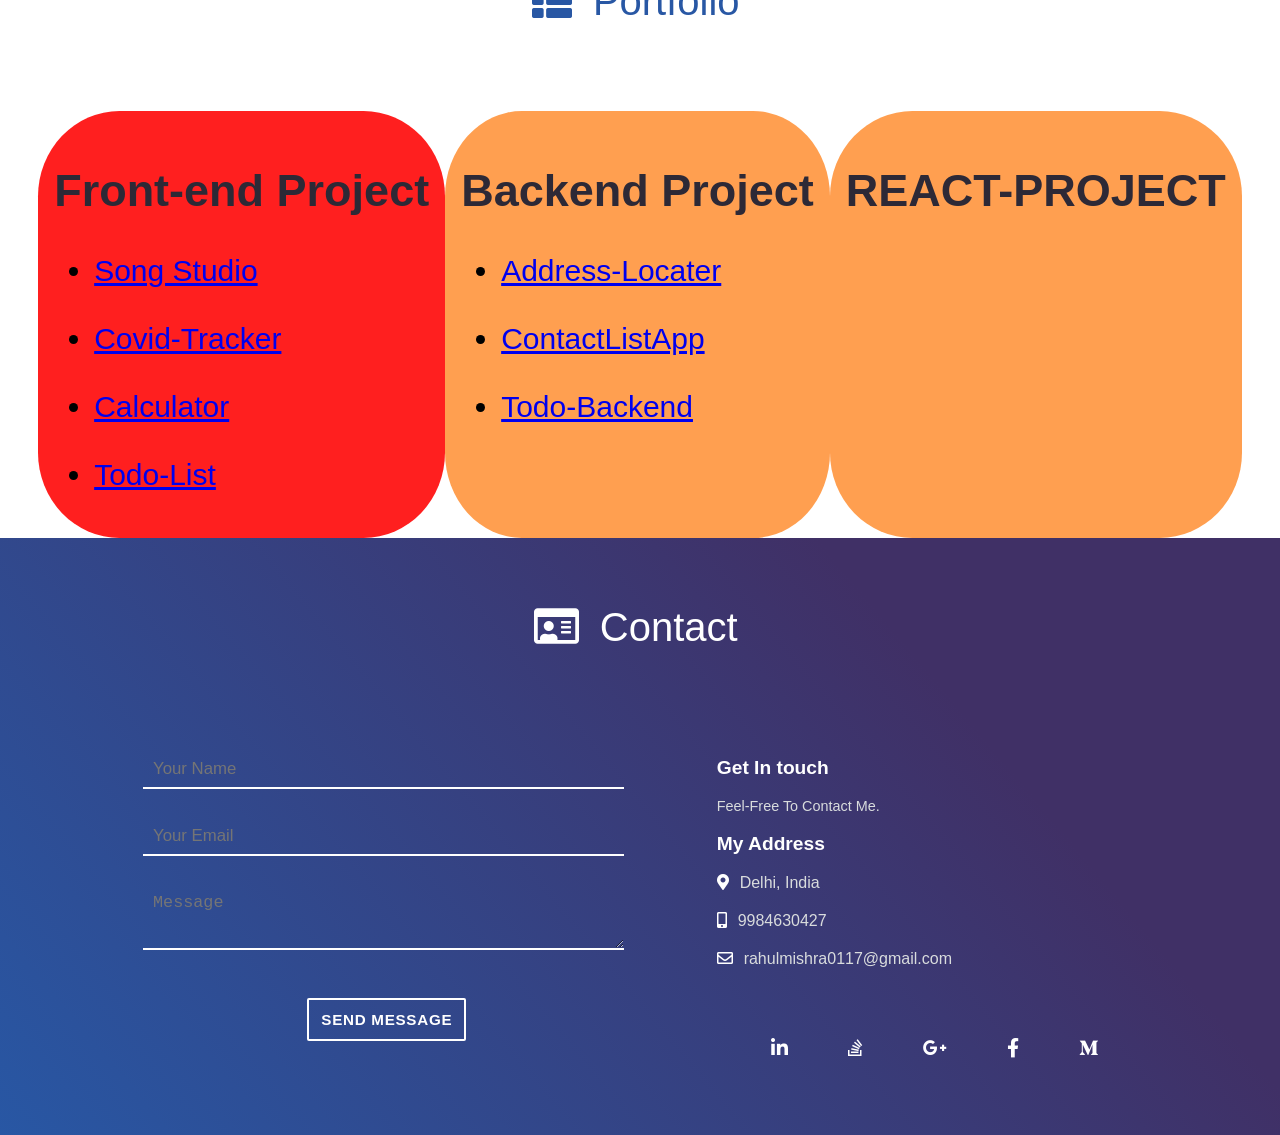
==== commit f8910b52: "adding the react-project" ====
--- a/index.html
+++ b/index.html
@@ -295,6 +295,10 @@
                         </li>
                       </ul>
                     </div>
+                    <div class="col" style="background:rgb(255, 159, 80)">
+                    <h2>REACT-PROJECT</h2>    
+                    </div>
+
                   </div>
                
                
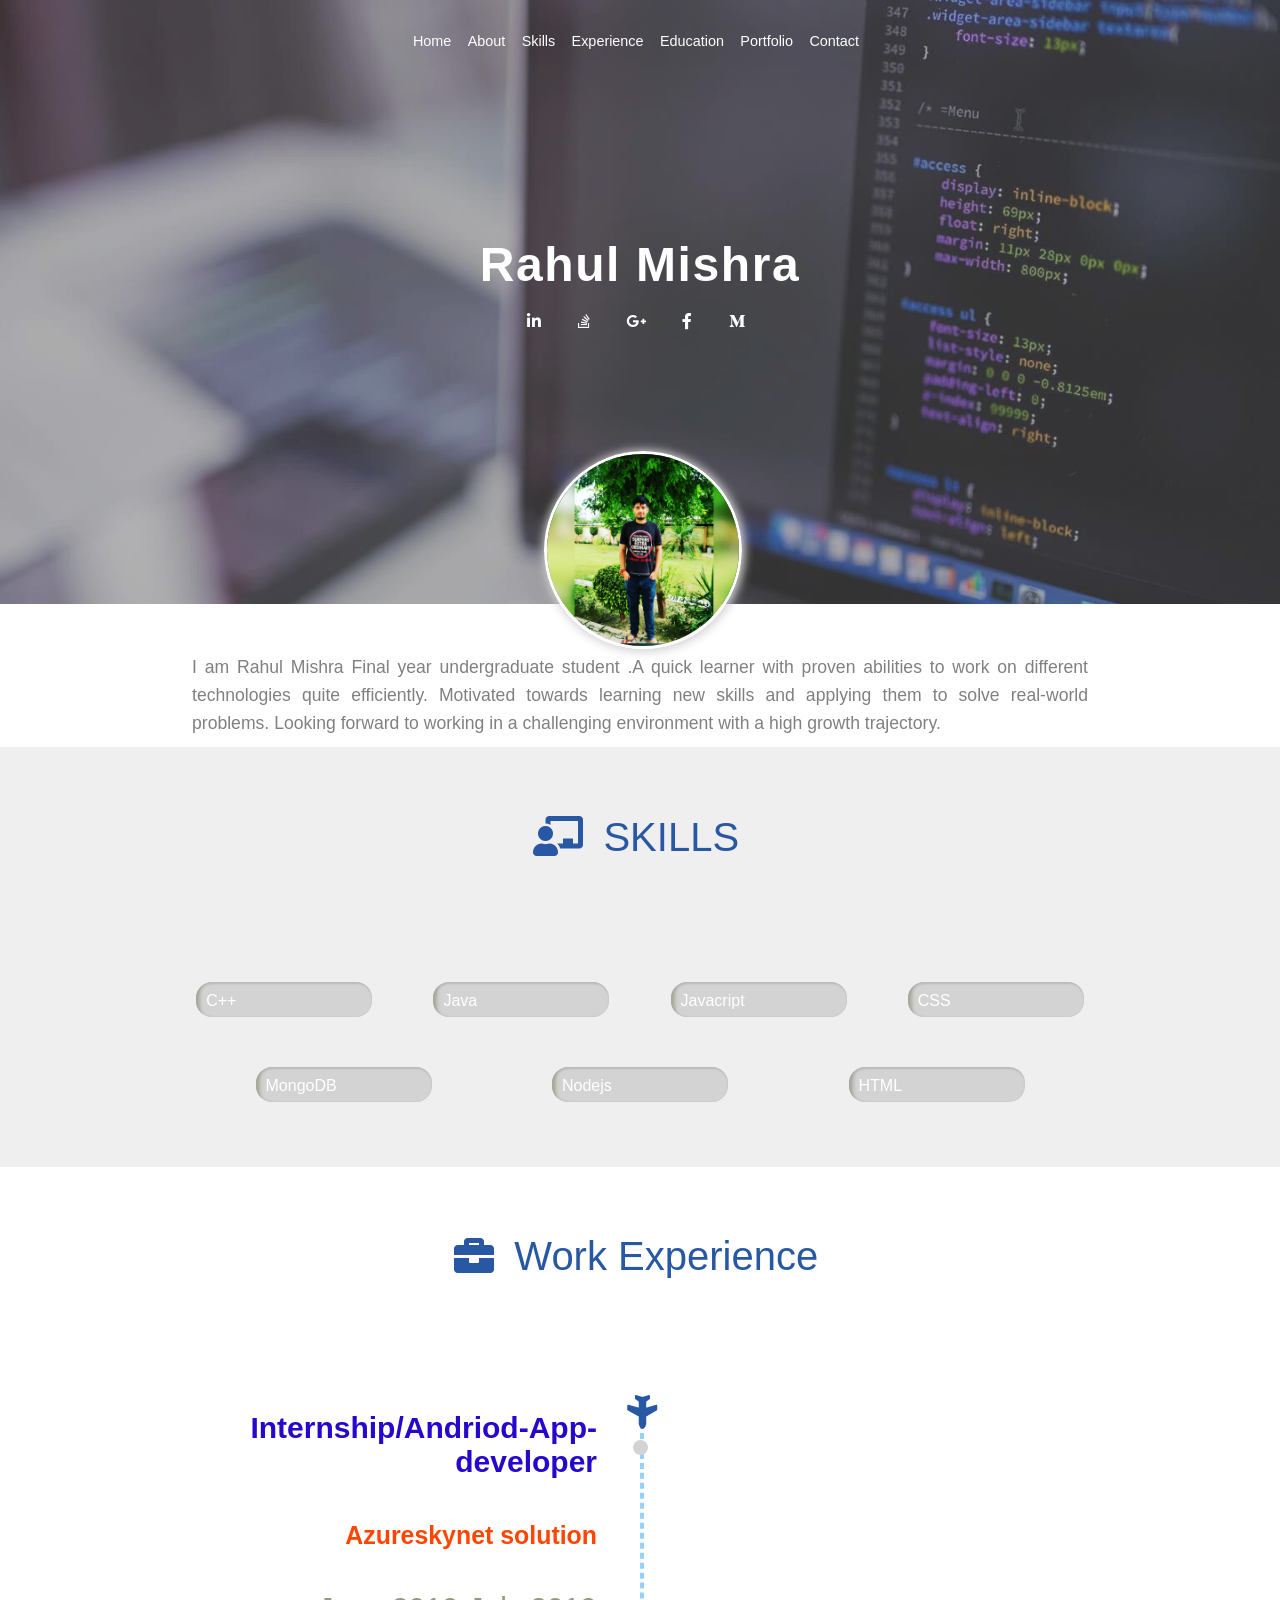
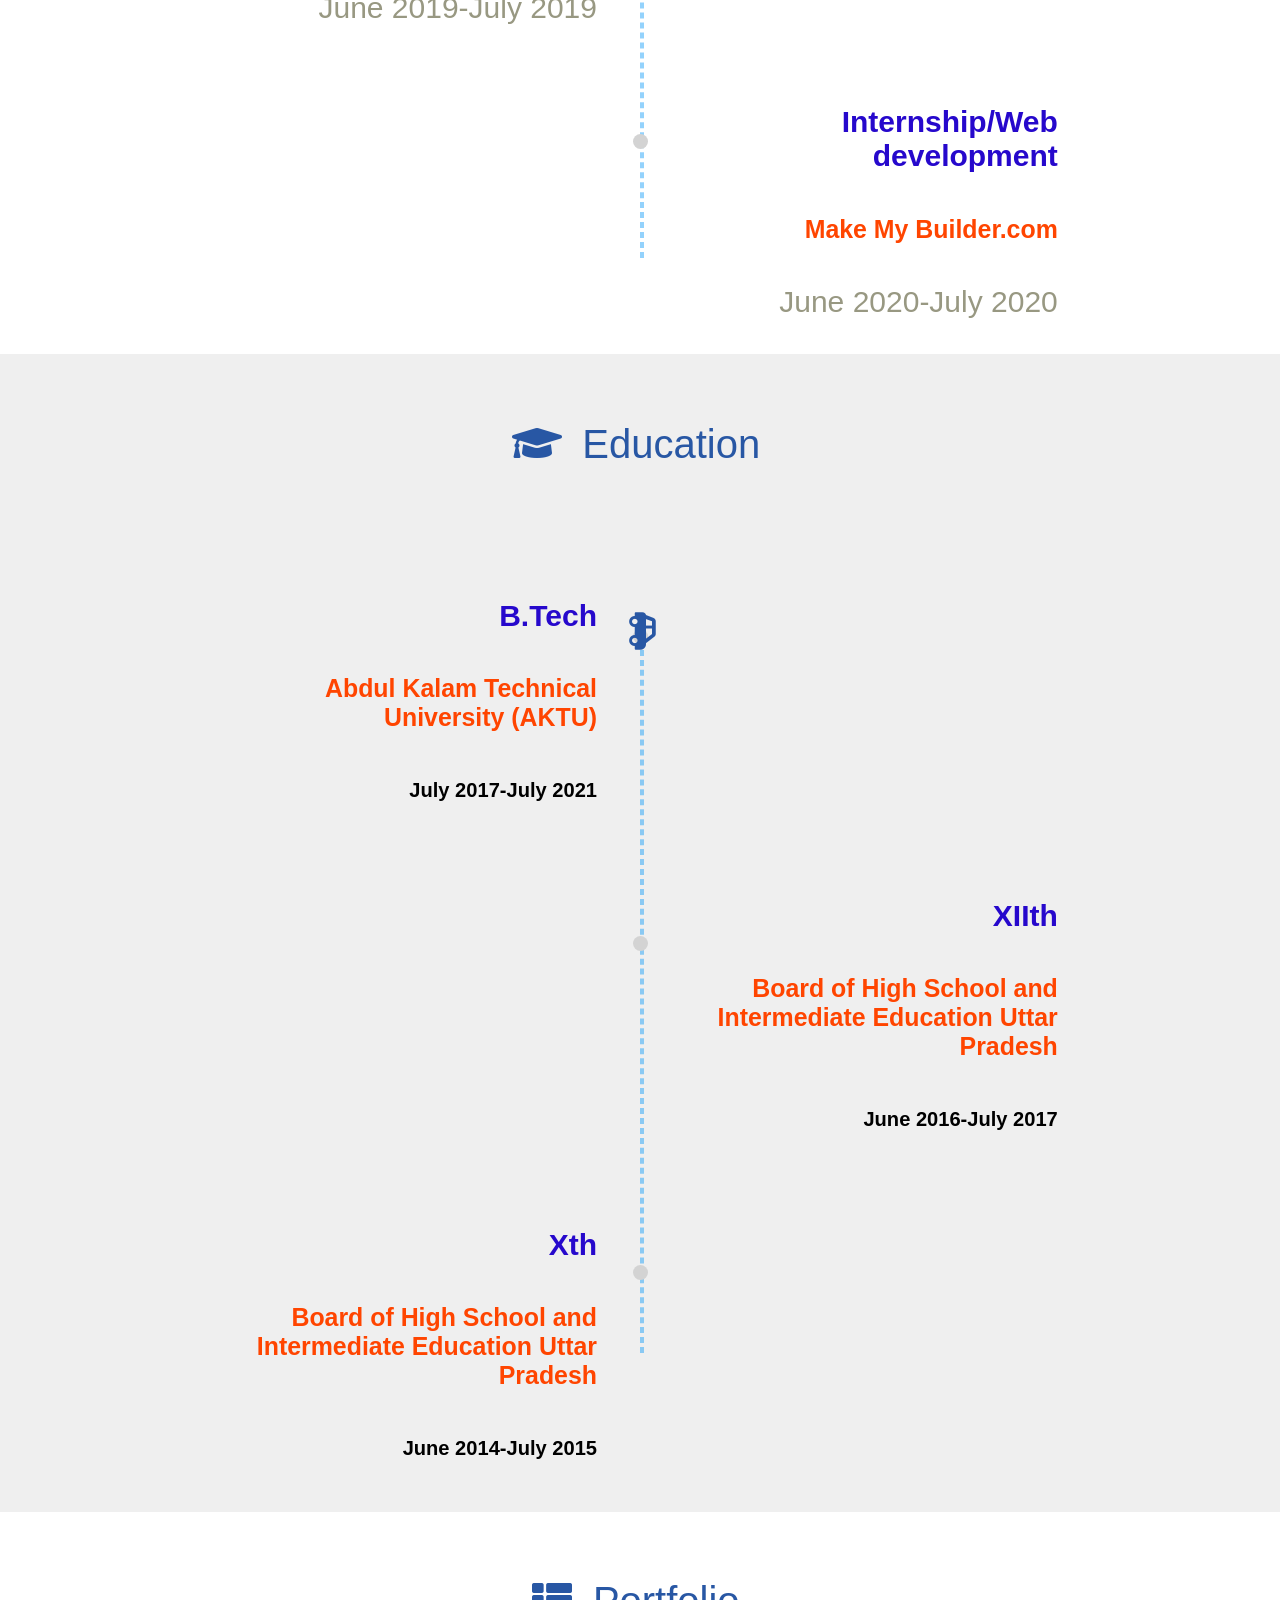
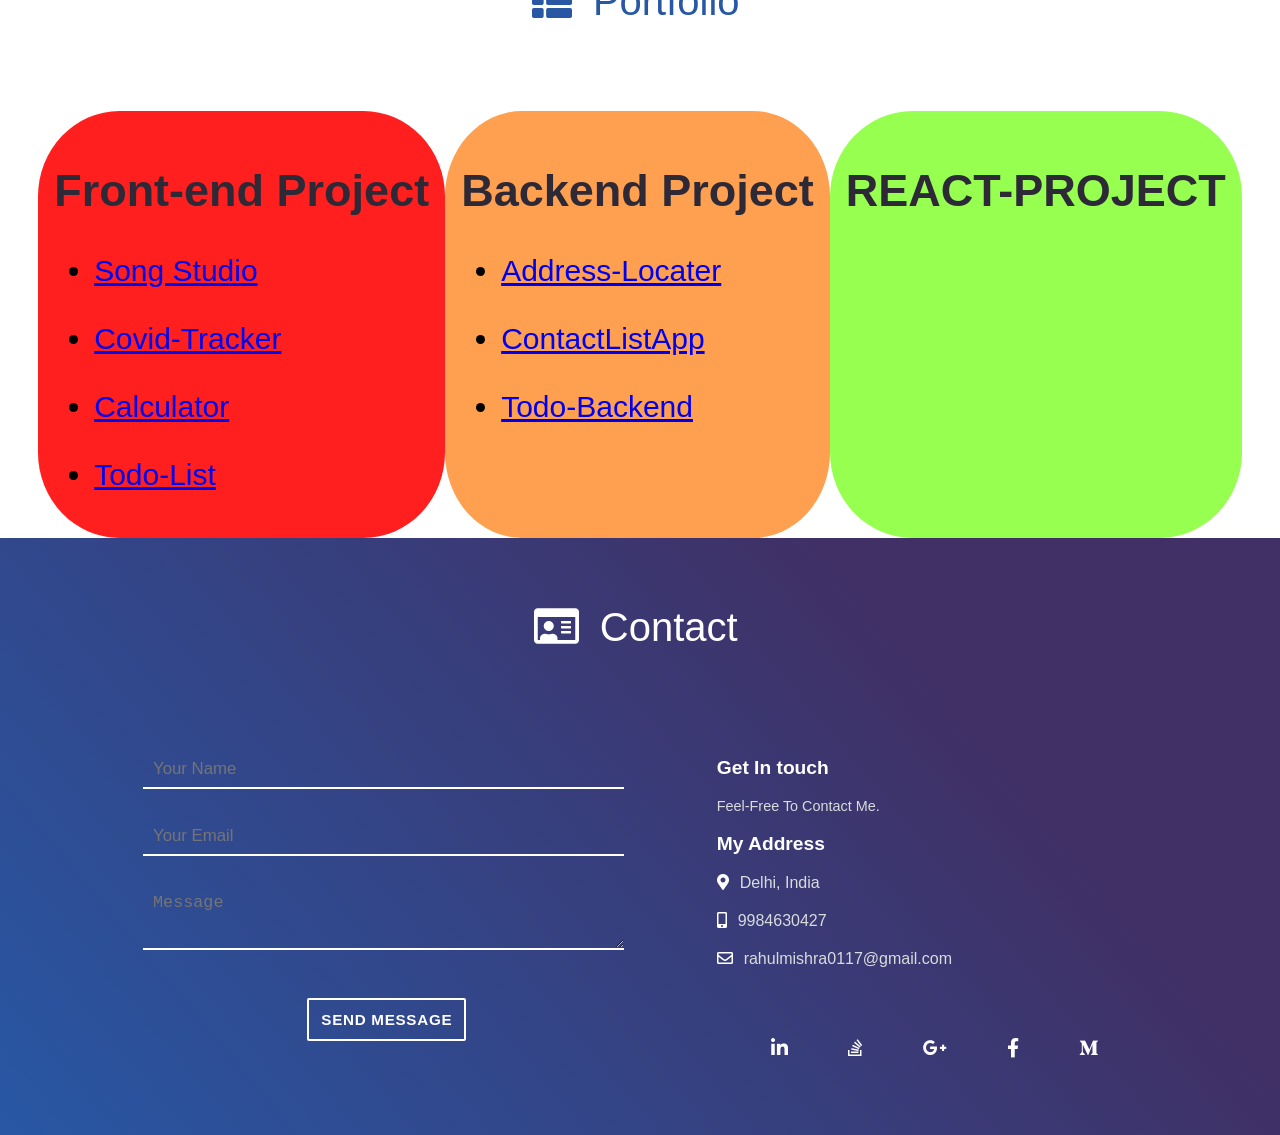
==== commit 47b15765: "adding color" ====
--- a/index.html
+++ b/index.html
@@ -291,11 +291,11 @@
                           </li>
                           <br>
                           <li>
-                            <a href="https://github.com/rahulmishra117/Todo-Backend">Todo-Backend</a>
+                            <a href="https://listmytodo1.herokuapp.com/">Todo-Backend</a>
                         </li>
                       </ul>
                     </div>
-                    <div class="col" style="background:rgb(255, 159, 80)">
+                    <div class="col" style="background:rgb(150, 255, 80)">
                     <h2>REACT-PROJECT</h2>    
                     </div>
 
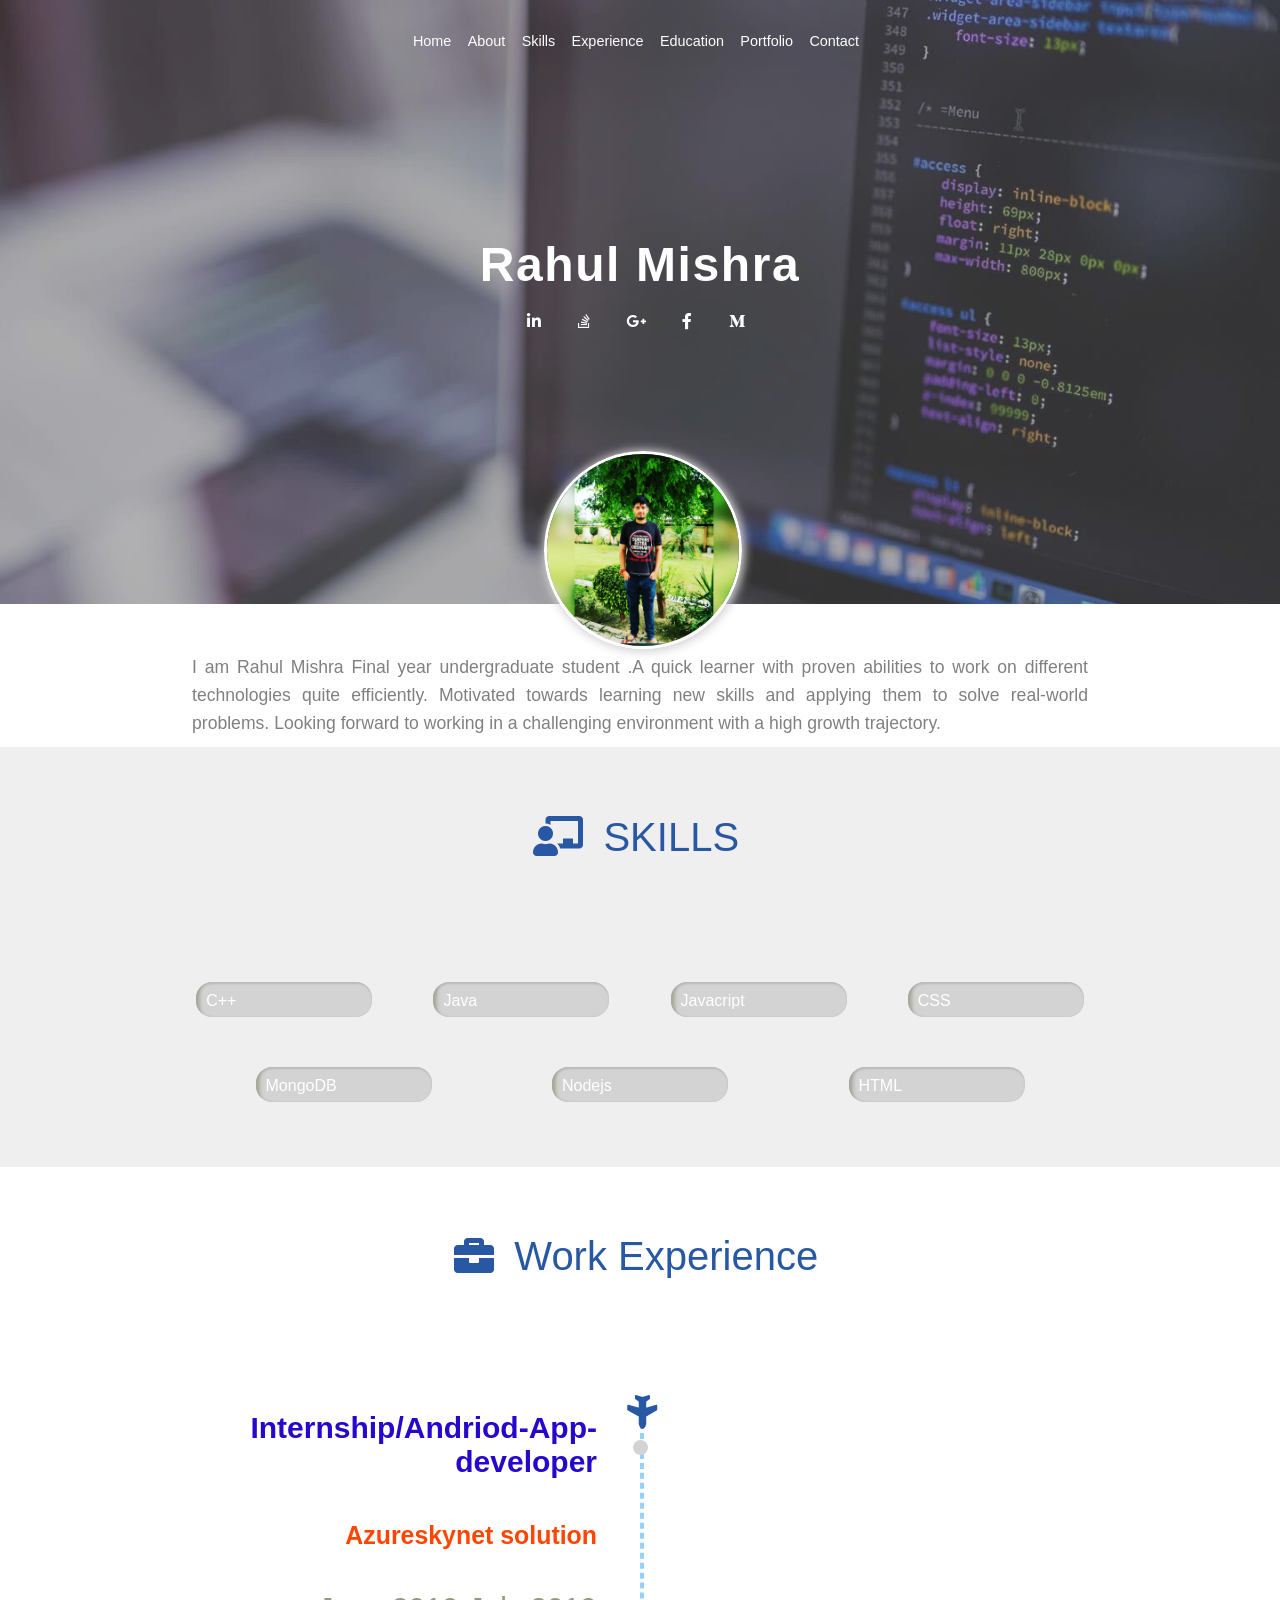
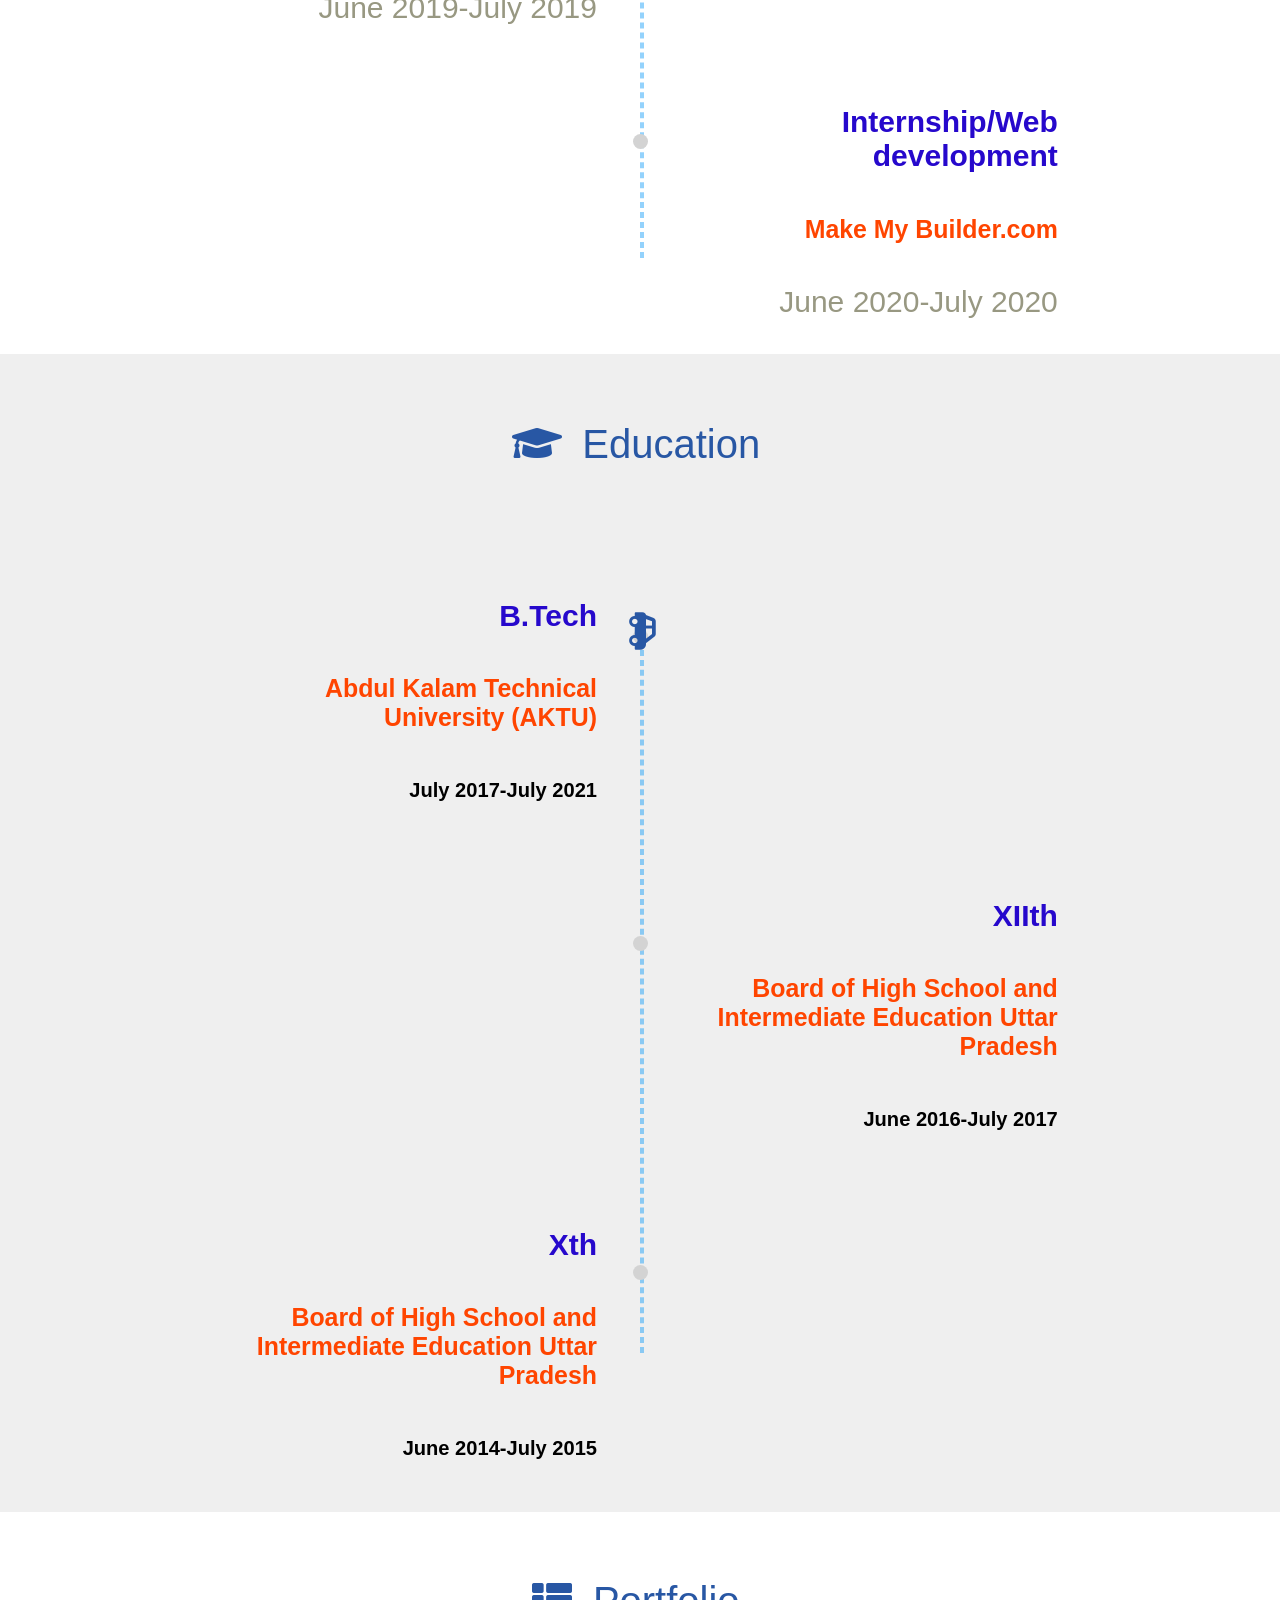
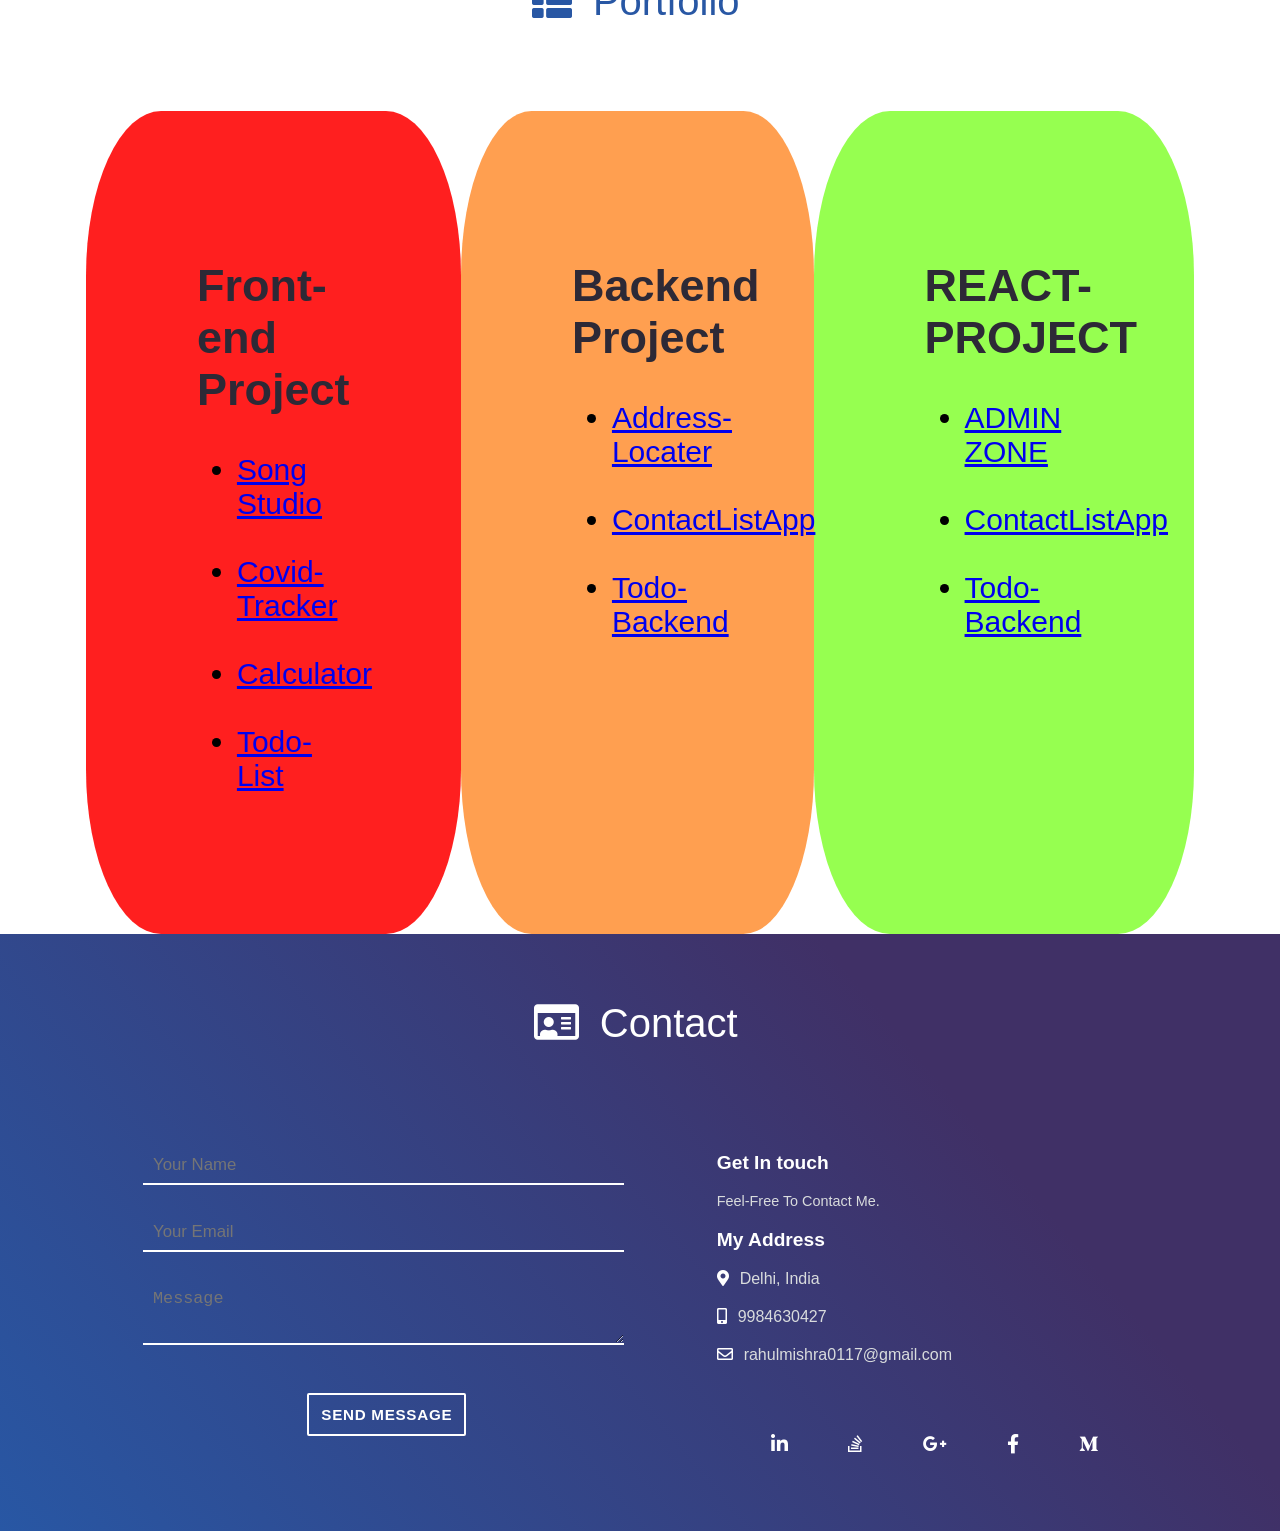
==== commit 62b2a609: "adding the margin" ====
--- a/index.html
+++ b/index.html
@@ -296,7 +296,20 @@
                       </ul>
                     </div>
                     <div class="col" style="background:rgb(150, 255, 80)">
-                    <h2>REACT-PROJECT</h2>    
+                    <h2>REACT-PROJECT</h2>  
+                    <ul>
+                        <li>
+                            <a href="https://rahulmishra117.github.io/dash_frontend/">ADMIN ZONE</a>
+                        </li>
+                        <br>
+                        <li>
+                            <a href="https://github.com/rahulmishra117/ContactList">ContactListApp</a>
+                        </li>
+                        <br>
+                        <li>
+                          <a href="https://listmytodo1.herokuapp.com/">Todo-Backend</a>
+                      </li>
+                    </ul>  
                     </div>
 
                   </div>
--- a/style.css
+++ b/style.css
@@ -242,8 +242,8 @@
   }
   .col {
     display: table-cell;
-    padding: 16px;
-    margin: 10px;
+    padding: 10%;
+    margin-left: 10px;
     border-radius: 20%;
   }
   .col h2{
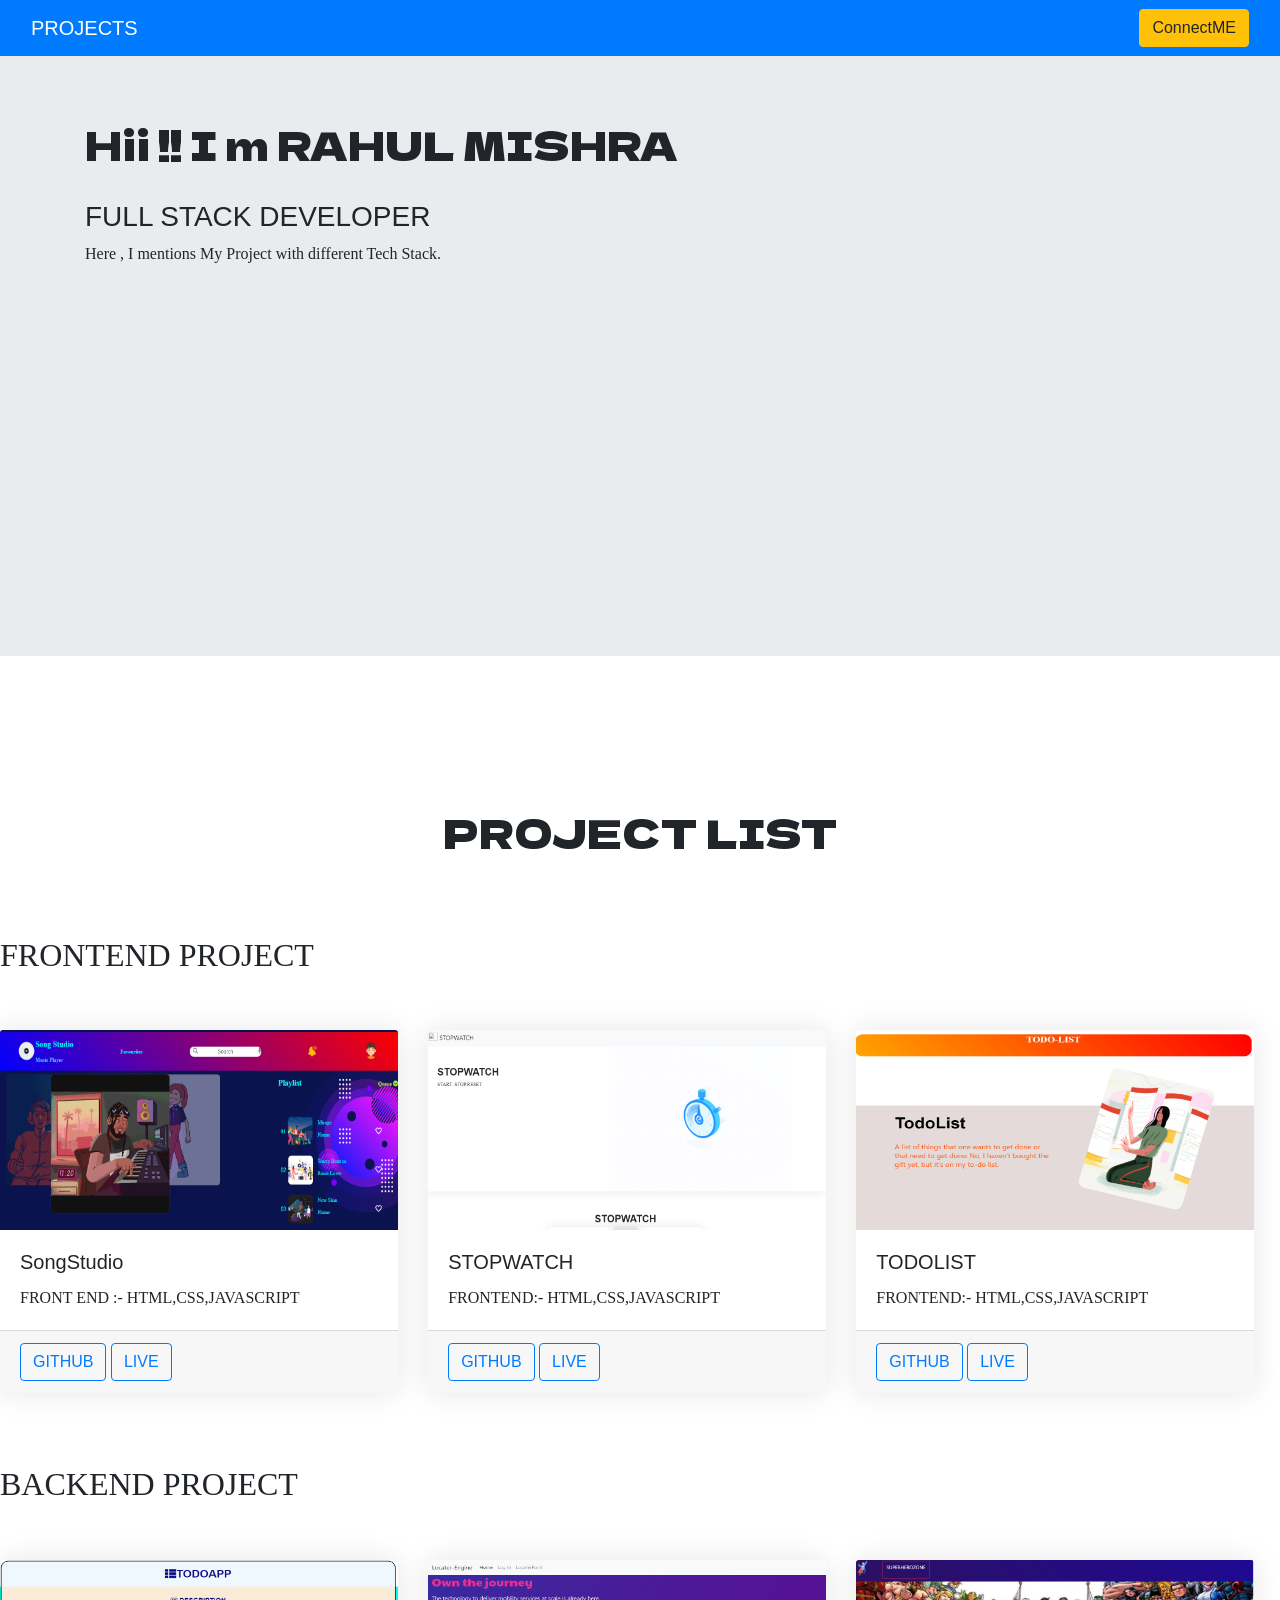
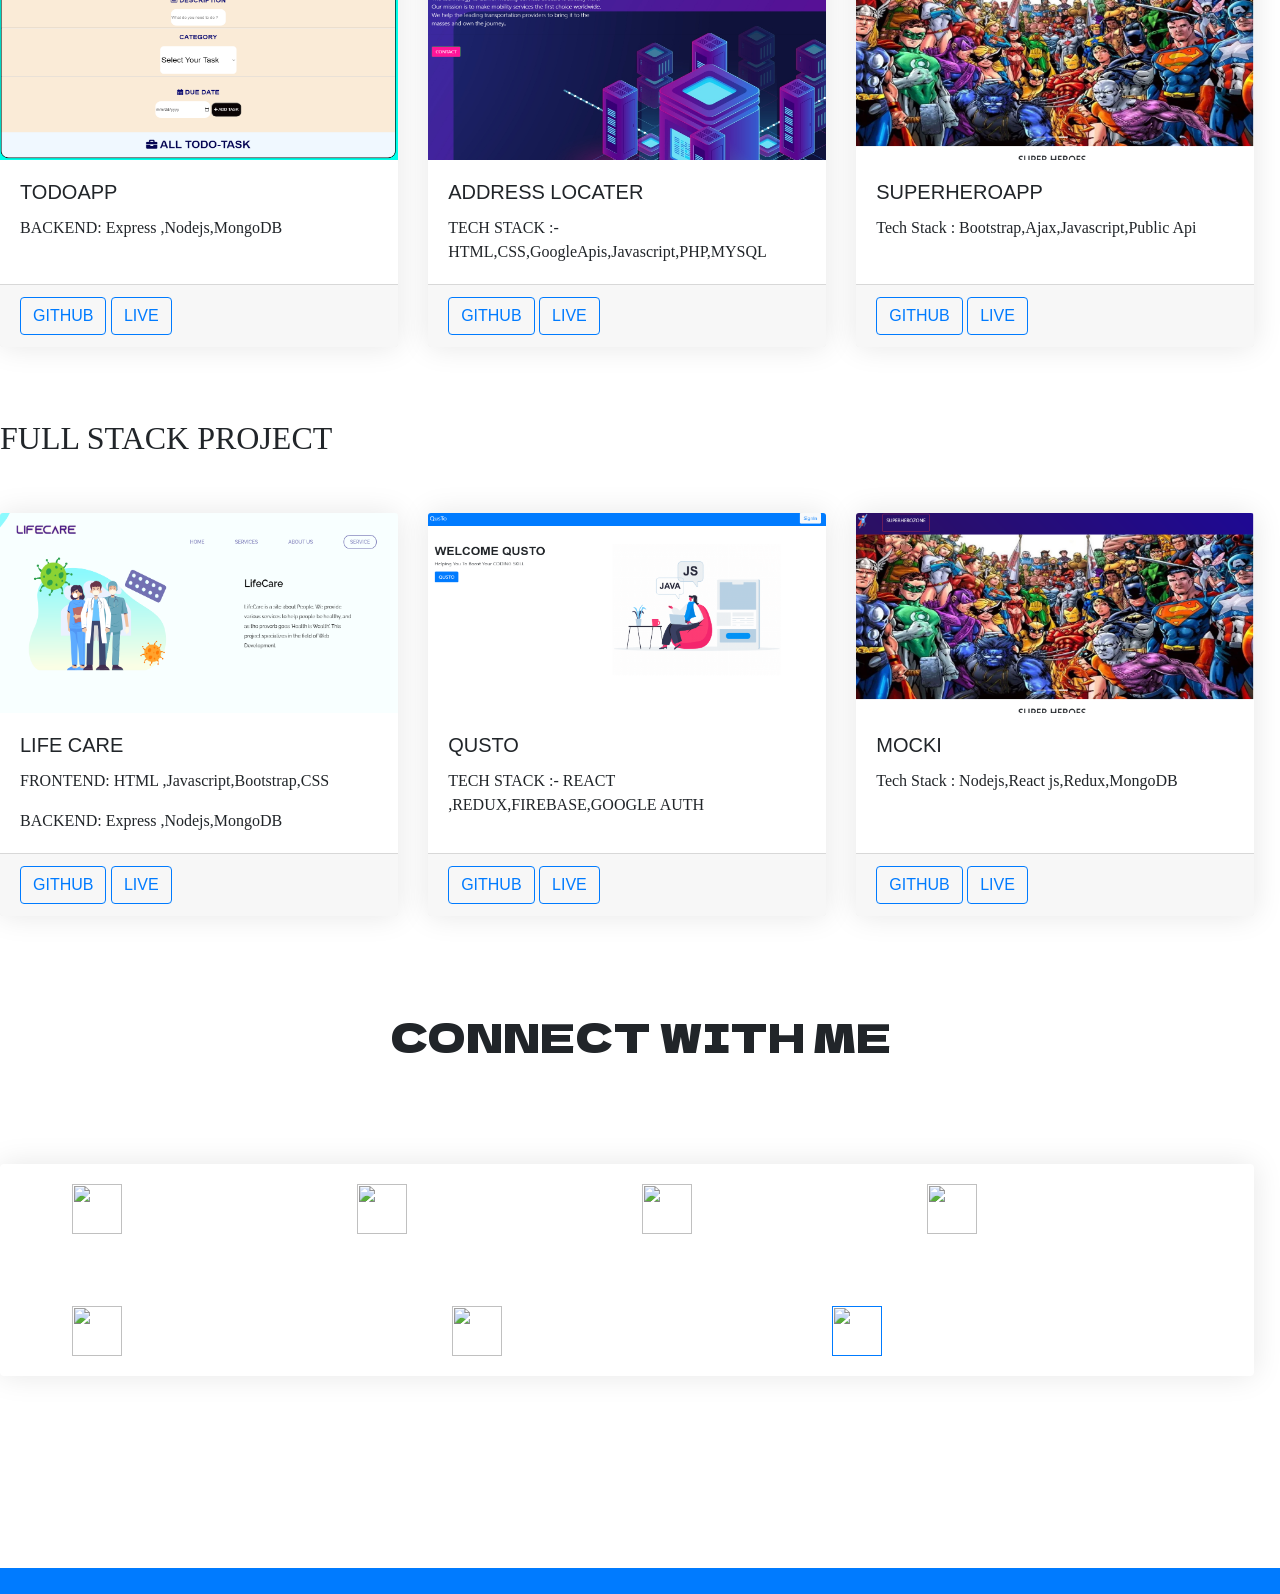
==== commit fb7c4f65: "adding all project" ====
--- a/index.html
+++ b/index.html
@@ -5,411 +5,291 @@
     <link rel="icon" type="image/png" href="https://dribbble.com/shots/14804530-r/attachments/6511800?mode=media"/>
     <link rel="stylesheet" href="https://use.fontawesome.com/releases/v5.5.0/css/all.css" integrity="sha384-B4dIYHKNBt8Bc12p+WXckhzcICo0wtJAoU8YZTY5qE0Id1GSseTk6S+L3BlXeVIU" crossorigin="anonymous">
     <!-- <link rel="stylesheet" href="https://use.fontawesome.com/releases/v5.5.0/css/all.css" integrity="sha384-B4dIYHKNBt8Bc12p+WXckhzcICo0wtJAoU8YZTY5qE0Id1GSseTk6S+L3BlXeVIU" crossorigin="anonymous"> -->
+    <!-- Required meta tags -->
+    <meta charset="utf-8">
+    <meta name="viewport" content="width=device-width, initial-scale=1">
+    <link rel="preconnect" href="https://fonts.googleapis.com">
+<link rel="preconnect" href="https://fonts.gstatic.com" crossorigin>
+<link href="https://fonts.googleapis.com/css2?family=Dela+Gothic+One&display=swap" rel="stylesheet">
+    <!-- Bootstrap CSS -->
+    <link href="https://cdn.jsdelivr.net/npm/bootstrap@5.0.2/dist/css/bootstrap.min.css" rel="stylesheet" integrity="sha384-EVSTQN3/azprG1Anm3QDgpJLIm9Nao0Yz1ztcQTwFspd3yD65VohhpuuCOmLASjC" crossorigin="anonymous">
+    <meta charset="utf-8">
+    <meta name="viewport" content="width=device-width, initial-scale=1">
+    <link rel="stylesheet" href="https://maxcdn.bootstrapcdn.com/bootstrap/4.5.2/css/bootstrap.min.css">
+    <script src="https://ajax.googleapis.com/ajax/libs/jquery/3.5.1/jquery.min.js"></script>
+    <script src="https://cdnjs.cloudflare.com/ajax/libs/popper.js/1.16.0/umd/popper.min.js"></script>
+    <script src="https://maxcdn.bootstrapcdn.com/bootstrap/4.5.2/js/bootstrap.min.js"></script>
+
     <link rel="stylesheet" href="style.css">
 
 </head>
 <body>
-
-    <header id="body-header">
-        <nav>
-
-            <ul class="horizontal-list text-center nav-menu">
-                <li>
-                    <a href="#"> Home </a>
-                </li>
-                <li>
-                    <a href="#about"> About </a>
-                </li>
-                <li>
-                    <a href="#skills"> Skills </a>
-                </li>
-                <li>
-                    <a href="#experience">Experience</a>
-                </li>
-                <li>
-                    <a href="#education">Education</a>
-                </li>
-                <li>
-                    <a href="#portfolio">Portfolio</a>
-                </li>
-                <li>
-                    <a href="#contact">Contact</a>
-                </li>
-            </ul>
+    <nav class="navbar navbar-dark bg-primary">
+        <div class="container-fluid">
+          <a class="navbar-brand">PROJECTS</a>
+          <form class="d-flex">
             
-        </nav>
-
-        <div id="name-social-container">
-            <div class="text-center">
-                <h1 id="my-name">
-                    Rahul Mishra
-                </h1>
-            </div>
-            <div>
-                <ul class="horizontal-list text-center social-icons">
-                    <li>
-                        <a href="https://www.linkedin.com/in/rahul-mishra-b2970813b/">
-                            <i class="fab fa-linkedin-in"></i>
+            <button type="button" class="btn btn-warning">ConnectME</button>
+          </form>
+        </div>
+      </nav>
+      <div id="jumbo" class="jumbotron jumbotron-fluid">
+        <div class="container">
+          <h1>Hii !! I m RAHUL MISHRA</h1><br>
+          <h3>FULL STACK DEVELOPER</h3>      
+          <p>Here , I mentions My Project with different Tech Stack.</p>
+        </div>
+      </div>
+      
+      <br><br><br><br><br>
+      <center><h1>PROJECT LIST</h1></center>
+      <br><br><br>
+      <h2>FRONTEND PROJECT</h2>
+      <br><br>
+      <div class="main-par">
+      <div class="row row-cols-1 row-cols-md-3 g-4">
+        <div class="col">
+          <div id="main-card" class="card h-100">
+            <img src="./Opera Snapshot_2021-07-08_230937_rahulmishra117.github.io.png" class="card-img-top" alt="...">
+            <div class="card-body">
+              <h5 class="card-title">SongStudio</h5>
+              <p class="card-text">FRONT END :- HTML,CSS,JAVASCRIPT</p>
+            </div>
+            <div class="card-footer">
+                <a href="https://github.com/rahulmishra117/SongStudio">
+                <button type="button" class="btn btn-outline-primary" type="submit">GITHUB</button>
+            </a>
+                <a href="https://rahulmishra117.github.io/SongStudio/#">
+                <button type="button" class="btn btn-outline-primary" type="submit">LIVE</button>
+            </a>
+            </div>
+          </div>
+        </div>
+        <div class="col">
+          <div  id="main-card" class="card h-100">
+            <img src="./Opera Snapshot_2021-07-08_231655_rahulmishra117.github.io.png" class="card-img-top" alt="...">
+            <div class="card-body">
+              <h5 class="card-title">STOPWATCH</h5>
+              <p class="card-text">FRONTEND:- HTML,CSS,JAVASCRIPT</p>
+            </div>
+            <div class="card-footer">
+                <a href="https://github.com/rahulmishra117/STOPWATCH">
+                    <button type="button" class="btn btn-outline-primary" type="submit">GITHUB</button>
+                </a>
+                    <a href="https://rahulmishra117.github.io/STOPWATCH/">
+                    <button type="button" class="btn btn-outline-primary" type="submit">LIVE</button>
+                </a>
+            </div>
+          </div>
+        </div>
+        <div class="col">
+          <div  id="main-card" class="card h-100">
+            <img src="./Opera Snapshot_2021-07-08_232348_rahulmishra117.github.io.png" class="card-img-top" alt="...">
+            <div class="card-body">
+              <h5 class="card-title">TODOLIST</h5>
+              <p class="card-text">FRONTEND:- HTML,CSS,JAVASCRIPT</p>
+            </div>
+            <div class="card-footer">
+                <a href="https://github.com/rahulmishra117/Todo-List">
+                    <button type="button" class="btn btn-outline-primary" type="submit">GITHUB</button>
+                </a>
+                    <a href="https://rahulmishra117.github.io/Todo-List/">
+                    <button type="button" class="btn btn-outline-primary" type="submit">LIVE</button>
+                </a>
+            </div>
+          </div>
+        </div>
+      </div></div>
+      <br><br><br>
+      <h2>BACKEND PROJECT</h2>
+      <br><br>
+      <div class="main-par">
+      <div   class="row row-cols-1 row-cols-md-3 g-4">
+        <div class="col">
+          <div  id="main-card" class="card h-100">
+            <img src="./Opera Snapshot_2021-07-08_233029_listmytodo1.herokuapp.com.png" class="card-img-top" alt="...">
+            <div class="card-body">
+              <h5 class="card-title">TODOAPP</h5>
+              <p class="card-text">BACKEND: Express ,Nodejs,MongoDB</p>
+            </div>
+            <div class="card-footer">
+                <a href="https://github.com/rahulmishra117/Todo-Backend">
+                    <button type="button" class="btn btn-outline-primary" type="submit">GITHUB</button>
+                </a>
+                    <a href="https://listmytodo1.herokuapp.com">
+                    <button type="button" class="btn btn-outline-primary" type="submit">LIVE</button>
+                </a>
+            </div>
+          </div>
+        </div>
+        <div class="col">
+          <div  id="main-card" class="card h-100">
+            <img src="./Opera Snapshot_2021-06-08_102815_localhost.png" class="card-img-top" alt="...">
+            <div class="card-body">
+              <h5 class="card-title">ADDRESS LOCATER</h5>
+              <p class="card-text">TECH STACK :- HTML,CSS,GoogleApis,Javascript,PHP,MYSQL</p>
+            </div>
+            <div class="card-footer">
+                <button type="button" class="btn btn-outline-primary" type="submit">GITHUB</button>
+                <button type="button" class="btn btn-outline-primary" type="submit">LIVE</button>
+            </div>
+          </div>
+        </div>
+        <div class="col">
+          <div  id="main-card" class="card h-100">
+            <img src="./Opera Snapshot_2021-07-08_234853_rahulmishra117.github.io.png" class="card-img-top" alt="...">
+            <div class="card-body">
+              <h5 class="card-title">SUPERHEROAPP</h5>
+              <p class="card-text">Tech Stack : Bootstrap,Ajax,Javascript,Public Api</p>
+            </div>
+            <div class="card-footer">
+                <a href="https://github.com/rahulmishra117/SuperHeroApp">
+                    <button type="button" class="btn btn-outline-primary" type="submit">GITHUB</button>
+                </a>
+                    <a href="https://rahulmishra117.github.io/SuperHeroApp/">
+                    <button type="button" class="btn btn-outline-primary" type="submit">LIVE</button>
+                </a>
+            </div>
+          </div>
+        </div>
+      </div></div>
+
+      <br><br><br>
+      <h2>FULL STACK PROJECT</h2>
+      <br><br>
+      <div class="main-par">
+      <div class="row row-cols-1 row-cols-md-3 g-4">
+        <div class="col">
+          <div  id="main-card" class="card h-100">
+            <img src="./Opera Snapshot_2021-07-09_000532_rahulmishra117.github.io.png" class="card-img-top" alt="...">
+            <div class="card-body">
+              <h5 class="card-title">LIFE CARE</h5>
+              <p class="card-text">FRONTEND: HTML ,Javascript,Bootstrap,CSS</p>
+              <p class="card-text">BACKEND: Express ,Nodejs,MongoDB</p>
+            </div>
+            <div class="card-footer">
+                <a href="https://github.com/rahulmishra117/LifeCare">
+                    <button type="button" class="btn btn-outline-primary" type="submit">GITHUB</button>
+                </a>
+                    <a href="https://lifecaredoc.herokuapp.com/">
+                    <button type="button" class="btn btn-outline-primary" type="submit">LIVE</button>
+                </a>
+            </div>
+          </div>
+        </div>
+        <div class="col">
+          <div  id="main-card" class="card h-100">
+            <img src="./Opera Snapshot_2021-06-26_194620_localhost.png" class="card-img-top" alt="...">
+            <div class="card-body">
+              <h5 class="card-title">QUSTO</h5>
+              <p class="card-text">TECH STACK :- REACT ,REDUX,FIREBASE,GOOGLE AUTH</p>
+            </div>
+            <div class="card-footer">
+
+                <a href="https://cdn.dribbble.com/users/572419/screenshots/4909082/maintenance.gif">
+                    <button type="button" class="btn btn-outline-primary" type="submit">GITHUB</button>
+                </a>
+                    <a href="https://cdn.dribbble.com/users/572419/screenshots/4909082/maintenance.gif">
+                    <button type="button" class="btn btn-outline-primary" type="submit">LIVE</button>
+                </a>
+            </div>
+          </div>
+        </div>
+        <div class="col">
+          <div  id="main-card" class="card h-100">
+            <img src="./Opera Snapshot_2021-07-08_234853_rahulmishra117.github.io.png" class="card-img-top" alt="...">
+            <div class="card-body">
+              <h5 class="card-title">MOCKI</h5>
+              <p class="card-text">Tech Stack : Nodejs,React js,Redux,MongoDB</p>
+            </div>
+            <div class="card-footer">
+                <a href="https://cdn.dribbble.com/users/572419/screenshots/4909082/maintenance.gif">
+                    <button type="button" class="btn btn-outline-primary" type="submit">GITHUB</button>
+                </a>
+                    <a href="https://cdn.dribbble.com/users/572419/screenshots/4909082/maintenance.gif">
+                    <button type="button" class="btn btn-outline-primary" type="submit">LIVE</button>
+                </a>
+            </div>
+          </div>
+        </div>
+      </div></div>
+
+      <br><br><br><br>
+      <center><h1>CONNECT WITH ME</h1></center>
+      <br><br><br><br>
+      <div class="main-par">
+     
+        
+          <div  id="main-card" class="card">
+            <div class="card-body">
+                <div class="container">
+                    <div class="row">
+                      <div class="col">
+                          <a href="https://github.com/rahulmishra117">
+                        <img class="connect-icon" src="https://image.flaticon.com/icons/png/512/733/733553.png">
+                    </a>
+                      </div>
+                      <div class="col">
+                        <a href="https://www.linkedin.com/in/rahul-mishra-b2970813b/#">
+                        <img class="connect-icon" src="https://image.flaticon.com/icons/png/512/174/174857.png"></a>
+                      </div>
+                      <div class="col">
+                          <a href="https://www.facebook.com/smartboyrahul.mishra">
+                        <img class="connect-icon" src="https://image.flaticon.com/icons/png/512/733/733547.png">
                         </a>
-                    </li>
-                    <li>
-                        <a href="#">
-                            <i class="fab fa-stack-overflow"></i>
-                        </a>
-                    </li>
-                    <li>
-                        <a href="https://plus.google.com/u/0/103030702784925512939" target="_blank">
-                            <i class="fab fa-google-plus-g"></i>
-                        </a>
-                    </li>
-                    <li>
-                        <a href="https://www.facebook.com/smartboyrahul.mishra">
-                            <i class="fab fa-facebook-f"></i>
-                        </a>
-                    </li>
-                    <li>
-                        <a href="https://medium.com/@rahulmishra0117" >
-                            <i class="fab fa-medium-m"></i>
-                        </a>
-                    </li>
-                </ul>
-
-            </div>
-
-        </div>
-
-    </header>
-    <main>
-
-        <section id="about">
-            <div id="my-image">
-                <img src="IMG_20190824_121928.jpg">
-            </div>
-            <p id="text"> I am Rahul Mishra Final year undergraduate student .A quick learner with proven abilities to work on different technologies quite efficiently. Motivated towards learning new skills and applying them to solve real-world problems. Looking forward to working in a challenging environment with a high growth trajectory. </p>
-
-        </section>
-
-        <section id="skills">
-            <h1 class="section-heading mb75px ">
-                <span>
-                    <i class="fas fa-chalkboard-teacher"></i>
-                </span>
-                <span> SKILLS </span>
-            </h1>
-
-            <div id="skills-container" class="skills-display">
-
-                <div class="skill-progress">
-                    <div class="eighty-five-percent mb-blue" data-bar-width="75">
-                        <div class="skill-name">
-                            <span> C++ </span>
+                      </div>
+                      <div class="col">
+                          <a href="https://www.instagram.com/">
+                        <img class="connect-icon" src="https://image.flaticon.com/icons/png/512/2111/2111463.png">
+                          </a>
+                      </div>
+                    </div>
+                    <br><br><br>
+                    <div class="row">
+                        <div   class="col-6 col-md-4">
+                            <a href="https://medium.com/@rahulmishra0117">
+                                <img class="connect-icon" src="https://image.flaticon.com/icons/png/512/2111/2111543.png">
+                                  </a>
                         </div>
-                    </div>
-
-                </div>
-
-
-          
-            <!-- for java skill -->
-          
-           
-                <div class="skill-progress">
-                    <div class="eighty-five-percent mb-blue1" data-bar-width="88">
-                        <div class="skill-name">
-                            <span>Java</span>
+                        <div class="col-6 col-md-4">
+                            <a href="https://dev.to/rahulmishra117">
+                                <img class="connect-icon" src="https://image.flaticon.com/icons/png/512/458/458910.png">
+                                  </a>
                         </div>
-                    </div>
-                </div>
+                        <div class="col-6 col-md-4">
+                            <a href="">
+                                <img class="connect-icon" src="https://img-premium.flaticon.com/png/512/2859/premium/2859732.png?token=exp=1625809105~hmac=38f5b6aa861b0358237f4199fffd60a8">
+                                  </a>
+                        </div>
+                      </div>
+                   
+                  </div>
+            </div>
+          </div>
+        
+        
+      
+      </div>
+    </div>
+
+
+
+
+
+
+      
+      <br><br><br><br><br><br><br><br>
+      <nav class="navbar navbar-dark bg-primary">
+        <div class="container-fluid">
+          <a class="navbar-brand"></a>
+          <form class="d-flex">
             
             
-            <!-- for javacript -->
-            
-           
-                <div class="skill-progress">
-                    <div class="seventy-five-percent mb-blue2" data-bar-width="76">
-                        <div class="skill-name">
-                            <span>Javacript</span>
-                        </div>
-                    </div>
-                </div>
-            
-            
-            <!-- for nodejs -->
-            
-                <div class="skill-progress">
-                    <div class="sixty-five-percent mb-blue3" data-bar-width="80">
-                        <div class="skill-name">
-                            <span>CSS</span>
-                        </div>
-                    </div>
-                </div>
-            
-
-            <!-- for MongoDB -->
-            
-                <div class="skill-progress">
-                    <div class="fifty-five-percent mb-blue4" data-bar-width="60">
-                        <div class="skill-name">
-                            <span>MongoDB</span>
-                        </div>
-                    </div>
-                </div>
-                <!-- For Nodejs -->
-                <div class="skill-progress">
-                    <div class="fifty-five-percent mb-blue4" data-bar-width="70">
-                        <div class="skill-name">
-                            <span>Nodejs</span>
-                        </div>
-                    </div>
-                </div>
-                <div class="skill-progress">
-                    <div class="fifty-five-percent mb-blue4" data-bar-width="85">
-                        <div class="skill-name">
-                            <span>HTML</span>
-                        </div>
-                    </div>
-                </div>
-
-            </div>
-        </section>
-
-        <section id="experience">
-            <h1 class="section-heading mb75px ">
-                <span>
-                    <i class="fas fa-briefcase"></i>
-                </span>
-                <span> Work Experience </span>
-            </h1>
-             <div class="timeline">
-                
-                    
-                <div class="timelinebox">
-                   <h4>Internship/Andriod-App-developer</h4>
-                   <h5>Azureskynet solution</h5>
-                   <p>June 2019-July 2019 </p>
-                </div>                
-                <div class="timelinebox">
-                    <h4>Internship/Web development</h4>
-                   <h5>Make My Builder.com</h5>
-                   <p>June 2020-July 2020 </p>
-                </div>
-                <div id="timeline-divider">
-                    <div class="timeline-traveller">
-                        <div>
-                            <i class="fas fa-plane"></i>
-                        </div>
-                    </div>
-
-                </div>
-            </div>
-        </section>
-
-        <section id="education">
-            <h1 class="section-heading mb75px ">
-                <span>
-                    <i class="fas fa-graduation-cap"></i>
-                </span>
-                <span> Education </span>
-            </h1>
-             <div class="timeline">
-                
-                    
-                <div class="timelinebox">
-                   <h4>B.Tech</h4>
-                   <h5>Abdul Kalam Technical University (AKTU)</h5>
-                   <h6>July 2017-July 2021 </h6>
-                </div>                
-                <div class="timelinebox">
-                    <h4>XIIth </h4>
-                   <h5>Board of High School and Intermediate Education Uttar Pradesh</h5>
-                   <h6>June 2016-July 2017 </h6>
-                </div>
-                <div class="timelinebox">
-                    <h4>Xth </h4>
-                   <h5>Board of High School and Intermediate Education Uttar Pradesh</h5>
-                   <h6>June 2014-July 2015 </h6>
-                </div>
-   
-                <div id="timeline-divider">
-                    <div class="timeline-traveller">
-                        <div>
-                            <i class="fas fa-car-side"></i>
-                        </div>
-                    </div>
-
-                </div>
-            </div>
-
-        </section>
-
-        <section id="portfolio">
-            <h1 class="section-heading mb75px">
-                <span>
-                    <i class="fas fa-th-list"></i>
-                </span>
-                <span> Portfolio </span>
-            </h1>
-
-            <div id="portfolio-container">
-
-                
-                <div class="col-container">
-                    <div class="col" style="background:rgb(255, 31, 31)">
-                      <h2>Front-end Project</h2>
-                      
-                      <ul>
-                        <li>
-                            <a href="https://rahulmishra117.github.io/SongStudio/">Song Studio</a>
-                          </li>
-                          <br> 
-                      <li>
-                          <a href="https://rahulmishra117.github.io/Covid/">Covid-Tracker</a>
-                      </li>
-                        <br>
-                        
-                        <li>
-                      <a href="https://rahulmishra117.github.io/Calculator/">Calculator</a>
-                    </li>  
-                    <br>
-                    <li>
-                        <a href="https://rahulmishra117.github.io/Todo-List/">Todo-List</a>
-                    </li>
-
-                    </ul>
-                    </div>
-                  
-                  
-                    <div class="col" style="background:rgb(255, 159, 80)">
-                      <h2>Backend Project</h2>
-                      <ul>
-                          <li>
-                              <a href="https://github.com/rahulmishra117/AddressLocater1">Address-Locater</a>
-                          </li>
-                          <br>
-                          <li>
-                              <a href="https://github.com/rahulmishra117/ContactList">ContactListApp</a>
-                          </li>
-                          <br>
-                          <li>
-                            <a href="https://listmytodo1.herokuapp.com/">Todo-Backend</a>
-                        </li>
-                      </ul>
-                    </div>
-                    <div class="col" style="background:rgb(150, 255, 80)">
-                    <h2>REACT-PROJECT</h2>  
-                    <ul>
-                        <li>
-                            <a href="https://rahulmishra117.github.io/dash_frontend/">ADMIN ZONE</a>
-                        </li>
-                        <br>
-                        <li>
-                            <a href="https://github.com/rahulmishra117/ContactList">ContactListApp</a>
-                        </li>
-                        <br>
-                        <li>
-                          <a href="https://listmytodo1.herokuapp.com/">Todo-Backend</a>
-                      </li>
-                    </ul>  
-                    </div>
-
-                  </div>
-               
-               
-
-            </div>
-        </section>
-
-        <section id="contact">
-            <h1 class="section-heading mb75px ">
-                <span>
-                    <i class="far fa-id-card"></i>
-                </span>
-                <span> Contact </span>
-            </h1>
-            <!--dived two part the screen  -->
-            <div id="contact-container">
-
-                <div id="contact-form-container">
-                    <form id="contact-form">
-                        <input id="input-name" name="name" type="text" placeholder="Your Name">
-                        <input id="input-email" name="input-email" type="text" required placeholder="Your Email">
-                        <textarea id="input-message" name="input-message" rows="2" cols=40 placeholder="Message"></textarea>
-                        <button class="sub-btn" type="submit">SEND MESSAGE</button>
-                    </form>
-                </div>
-                <div id="my-details-container">
-
-                    <h3> Get In touch </h3>
-                    <p> Feel-Free To Contact Me. </p>
-
-                    <h3> My Address </h3>
-                    <div class="my-details-info-container">
-                        <i class="fas fa-map-marker-alt"></i>
-                        <span>Delhi, India</span>
-                    </div>
-                    <div class="my-details-info-container">
-                        <i class="fas fa-mobile-alt"></i>
-                        <span>9984630427</span>
-                    </div>
-                    <div class="my-details-info-container">
-                        <i class="far fa-envelope"></i>
-                        <span>rahulmishra0117@gmail.com</span>
-                    </div>
-               
-          
-
-
-
-
-
-
-
-
-
-
-       
-            <!-- Icon Of Socail Media -->
-            
-            <div class="text-center social-icons">
-
-                <ul class="horizontal-list">
-
-                    <li>
-                        <a href="https://www.linkedin.com/in/rahul-mishra-b2970813b/">
-                            <i class="fab fa-linkedin-in"></i>
-                        </a>
-                    </li>
-
-                    <li>
-                        <a href="" target="_blank">
-                            <i class="fab fa-stack-overflow"></i>
-                        </a>
-                    </li>
-
-                    <li>
-                        <a href="https://plus.google.com/u/0/103030702784925512939" target="_blank">
-                            <i class="fab fa-google-plus-g"></i>
-                        </a>
-                    </li>
-
-                    <li>
-                        <a href="https://www.facebook.com/smartboyrahul.mishra">
-                            <i class="fab fa-facebook-f"></i>
-                        </a>
-                    </li>
-
-                    <li>
-                        <a href="https://medium.com/@rahulmishra0117" >
-                            <i class="fab fa-medium-m"></i>
-                        </a>
-                    </li>
-                </ul>
-            </div>
-            </div>
-      
-        </section>
-
-    </main>
+          </form>
+        </div>
+      </nav>
+
+
 
     <script src="JS/index.js"></script>
 </body>
--- a/style.css
+++ b/style.css
@@ -1,442 +1,32 @@
-body {
-    margin: 0px;
-    font-family: sans-serif;
-    font-size: 30px;
+#jumbo{
+    height: 600px;
+    background-image: url("https://cdn.dribbble.com/users/1787323/screenshots/7123758/media/5c2b6b54ae3d5eabd56679e63ed83eaa.png?compress=1&resize=1200x900");
 }
-
-/* Body Header */
-
-#body-header {
-    height: 65vh;
-    opacity: 0.8;
-    background-image: url(1947484.jpg);
-    background-size: cover;
-    background-position: center;
-    background-attachment: fixed;
-    padding-top: 1.2rem;
+.connect-icon{
+    height: 50px;
+    width: 50px;
 }
-
-/* Horizontal Lists */
-
-.horizontal-list {
-    list-style: none;
-    padding-left: 0px;
-    margin: 0px;
+.main-par{
+    width: 98%;
 }
-
-.horizontal-list li {
-    display: inline-block;
-    margin: 0px 8px 8px 0px;
-    font-weight: 100;
-    font-size: 0.9rem;
+.card-img-top{
+    height: 200px;
 }
-
-
-.horizontal-list li a {
-    color: white;
-    text-decoration: none;
+.connect-me{
+    height: 400px;
+    width: 400px;
 }
-
-.nav-menu li a {
-    transition: color 0.5s, border-bottom 4s;
+#main-card{
+    border-style: none;
+    background: #ffffff;
+    box-shadow: 0 0 30px 0 rgba(0, 0, 0, 0.1);
 }
-
-.nav-menu li a:hover {
-    color: lightgrey;
-    border-bottom: 1px solid black;
+h1{
+    font-family: 'Dela Gothic One', cursive;
 }
-
-.text-center {
-    text-align: center;
+p{
+    font-family: 'Dancing Script', cursive;
 }
-
-/* Name and Social Icons*/
-
-#name-social-container {
-    margin-top: 20vh;
-}
-
-#my-name {
-    font-size: 3rem;
-    letter-spacing: 0.1rem;
-    color: white;
-    font-weight: 700;
-    margin-bottom: 0.5rem;
-}
-
-
-.social-icons li a i {
-    /*color: red;*/
-    padding: 10px;
-    font-size: 1rem;
-    border-radius: 50%;
-}
-
-
-.social-icons li a i:hover {
-    box-shadow: 0px 0px 6px 4px rgba(230, 196, 196, 0.3);
-}
-
-/*About Section*/
-
-#about {
-    height: auto;
-    width: 100%;
-    position: relative;
-    shadow:lightgrey;
-}
-
-#my-image {
-    height: 12rem;
-    width: 12rem;
-    margin: auto;
-    margin-top: -17vh;
-}
-
-#my-image img {
-    height: 100%;
-    width: 100%;
-    border-radius: 50%;
-    border: 3px solid white;
-    box-shadow: 1px 1px 10px 2px lightgrey;
-
-}
-#text{
-    padding: 10px;
-    width: 70%;
-    text-align: justify;
-    color: grey;
-    line-height: 28px;
-    font-size: 1.1rem;
-    margin: auto;
-    
-}
-
-.text-decoration{
-    color:#2857a4;
-background-color:white;
-font-weight: 600;
-
-
-}
-/* Section Property */
-section {
-    width: 100%;
-    /*height: 75vh;*/
-    display: flex;
-    flex-direction: column;
-    align-items: center;
-}
-
-
-section:nth-child(2n) {
-    background-color: #9e9b9b29;
-}
-
-section:nth-child(2n + 1) {
-    background-color: white;
-}
-
-.section-heading {
-    width: auto;
-    padding: 20px 10px 10px;
-    font-weight: 400;
-}
-
-.section-heading span {
-    font-size: 40px;
-    color: #2857a4;
-    display: inline-block;
-    padding-top: 10px;
-    margin-right: 0.5rem;
-}
-
-/* Skill section property */
-.skills-display {
-    width: 75%;
-    padding: 10px;
-    margin-bottom: 30px;
-    display: flex;
-    flex-wrap: wrap;
-    justify-content: space-evenly;
-}
-
-.skill-progress {
-    width: 11rem;
-    height: 2.2rem;
-    background-color: lightgrey;
-    border-radius: 1rem;
-    box-shadow: 1px 1px 2px 1px #b9b9b9 inset;
-    margin: 25px;
-    overflow: hidden;
-}
-
-.skill-progress > div {
-    border-radius: 20px 0px 0px 20px;
-    box-shadow: 1px 1px 5px 2px #989882;
-}
-
-.skill-name span {
-    color: white;
-    font-size: 1rem;
-    margin-left: 10px;
-    vertical-align: middle;
-}
-
-
-/* Common Margin Classes */
-.mb75px {
-    margin-bottom: 75px;
-}
-
-/*common color classes */
-
-.text-highlight {
-    color: #2857a4;
-    font-weight: 600;
-
-}
-
-.mb-blue {
-    background-color: #2857a4;
-}
-.mb-blue1 {
-    background-color: #2608cc;
-}
-.mb-blue2 {
-    background-color: #ec79e6;
-}
-.mb-blue3 {
-    background-color: #7dec5b;
-}
-.mb-blue4 {
-    background-color: #ca0707;
-}
-
-/*Percentage Classes */
-
-.eighty-five-percent {
-    width: 85%;
-    height: inherit;
-}
-.seventy-five-percent{
-    width: 85%;
-    height: inherit;
-}
-.sixty-five-percent{
-    width: 85%;
-    height: inherit;
-}
-.fifty-five-percent{
-    width: 85%;
-    height: inherit;
-}
-/* Skill display1 */
-
-/* for Protfolio Section */
-
-.col-container {
-    display: table;
-    width: 100%;
-    margin: auto;
-  }
-  .col {
-    display: table-cell;
-    padding: 10%;
-    margin-left: 10px;
-    border-radius: 20%;
-  }
-  .col h2{
-      color: #2d2936;
-  }
-.col h2 ul {
-    outline: none;
-}
-
-/* Contact Section  */
-#contact {
-    background-color: #0abcf9;
-    background-image: linear-gradient(50deg, #2857a4 0%, #403066 74%);
-    color: white;
-    padding-bottom: 40px;
-}
-
-#contact h1,
-#contact h1 span {
-    color: white;
-}
-
-#contact-form {
-    margin-left: 20%;
-}
-
-#contact-container {
-    display: flex;
-}
-
-#my-details-container {
-    width: 35%;
-    margin-left: 6%;
-}
-
-#my-details-container h3 {
-    color: white;
-    font-weight: 550;
-    font-size: 1.2rem;
-}
-
-#contact-form-container {
-    width: 50%;
-}
-
-#my-details-container p {
-    color: #d9dcdd;
-    font-size: 0.9rem;
-}
-
-.my-details-info-container {
-    margin-bottom: 20px;
-    color: #d9dcdd;
-    font-size: 1rem;
-}
-
-.my-details-info-container span {
-    margin-left: 0.4rem;
-}
-
-.my-details-info-container i {
-    color: white;
-}
-
-.my-details-icon {
-    width: 1rem;
-    height: 1rem;
-    vertical-align: bottom;
-    margin-right: 0.5rem;
-}
-
-
-#contact-form input,
-textarea {
-    max-width: 90%;
-    margin: 15px;
-    padding: 4px 10px;
-    border: 0px solid transparent;
-    border-bottom: 2px solid white;
-    color: #d9dcdd;
-    background: transparent;
-    width: 90%;
-    line-height: 1.6;
-    font-size: 1.05rem;
-}
-
-#contact-form button[type="submit"] {
-    background: transparent;
-    font-size: 0.95rem;
-    border: 2px solid white;
-    margin-top: 5%;
-    margin-left: 35%;
-    border-radius: 2px;
-    color: white;
-    font-family: sans-serif;
-    font-weight: 700;
-    letter-spacing: 0.046875em;
-    line-height: 1;
-    padding: 0.8em 0.8em 0.78em;
-    text-transform: uppercase;
-}
-
-#contact-form button:hover {
-    background: white;
-    color: #13386fe0;
-}
-
-#contact .social-icons li a i {
-    font-size: 1.2rem;
-    margin: 40px 10px 10px;
-    padding: 10px 14px 20px 10px;
-
-}
-
-input:focus,
-select:focus,
-textarea:focus,
-button:focus {
-    outline: none;
-}
-
-/* Experience */
-.timeline{
-    position: relative;
-    width: 75%;
-    /* border: 2px solid black; */
-
-}
-
-
-.timelinebox {
-    padding: 5px;
-    width: 40%;
-    min-height: 150px;
-    position: relative;
-    left: 5%;
-    text-align: right;
-    /* border: 2px solid black; */
-}
-
-.timelinebox::after {
-    content: '';
-    position: absolute;
-    width: 15px;
-    height: 15px;
-    background-color: lightgrey;
-    top: 25%;
-    border-radius: 50%;
-    z-index: 1;
-}
-
-.timelinebox:nth-child(2n) {
-    left: 53%;
-}
-
-.timelinebox:nth-child(2n+1)::after {
-    right: -11.8%;
-}
-
-.timelinebox:nth-child(2n)::after {
-    left: -9%;
-}
-
-#timeline-divider {
-    position: absolute;
-    width: 0;
-    top: 8%;
-    left: 50%;
-    border: 2px dashed #0096fa6b;
-    height: 75%;
-    color: #433E3F;
-}
-
-#timeline-divider .timeline-traveller {
-    position: sticky;
-    top: 135px;
-    z-index: 2;
-}
-
-#timeline-divider i {
-    transform: rotate(90deg);
-  	margin-top: -35px;
-    display: block;
-    color: #2857a4;
-}
-
-/* timelineBox content styling */
-.timelinebox>h4{
-    color: #2608cc;
-}
-.timelinebox>h5{
-    color: orangered;
-}
-.timelinebox>p{
-    color: #989882;
+h2{
+    font-family: 'Bree Serif', serif;
 }
